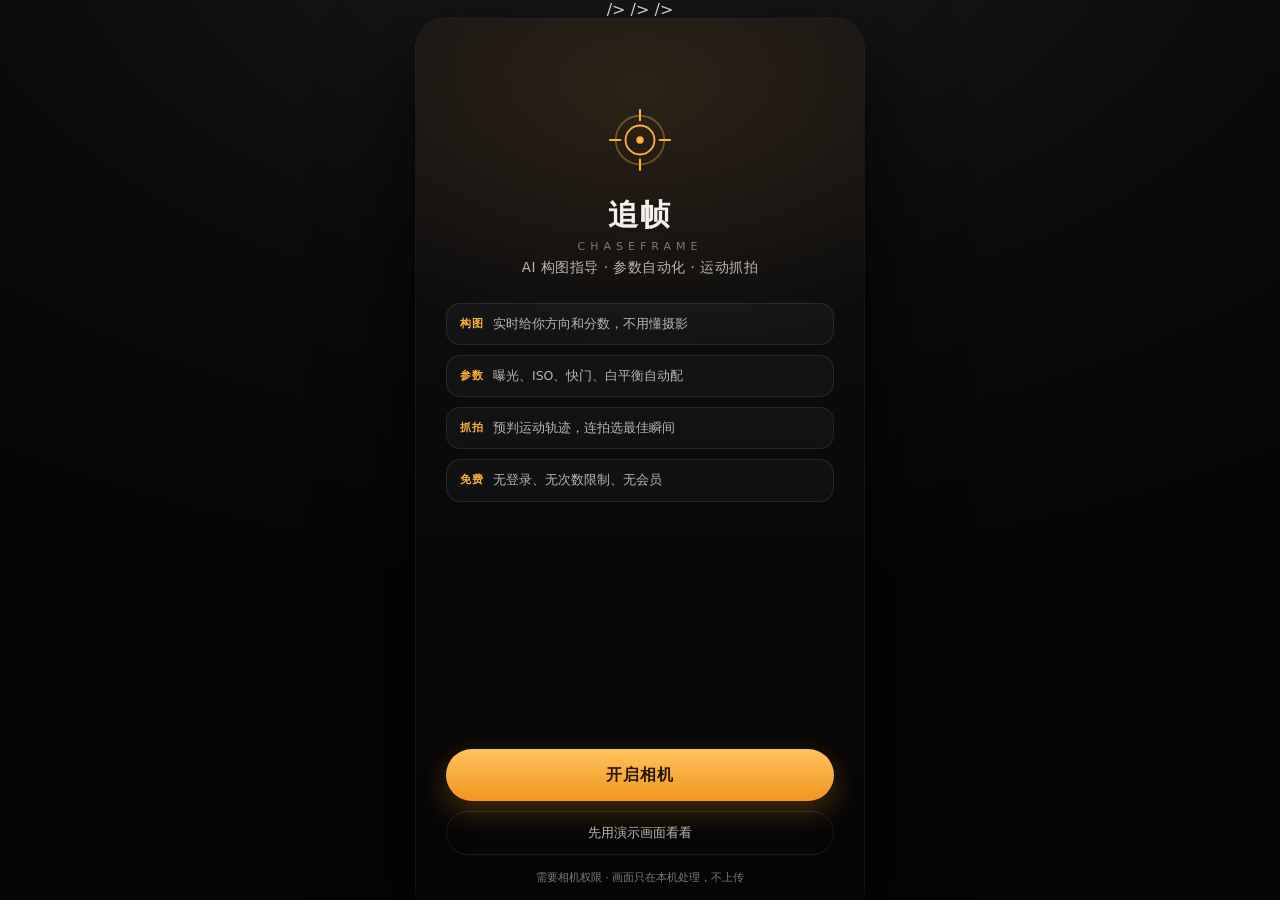
==== harmony/entry/src/main/resources/rawfile/www/index.html @ 5aaab8a9 "追帧 ChaseFrame v1.2.1：AI 构图 + 737 组滤镜 + 15 种构图 + 视频模式" ====
<!DOCTYPE html>
<html lang="zh-CN">
<head>
<meta charset="utf-8" />
<meta name="viewport" content="width=device-width, initial-scale=1, maximum-scale=1, user-scalable=no, viewport-fit=cover" />
<meta name="theme-color" content="#0a0a0c" />
<meta name="app-version" content="1.2.1" /> /> /> />
<meta name="apple-mobile-web-app-capable" content="yes" />
<meta name="apple-mobile-web-app-status-bar-style" content="black-translucent" />
<meta name="mobile-web-app-capable" content="yes" />
<meta name="format-detection" content="telephone=no" />
<link rel="apple-touch-icon" href="./icons/apple-touch-icon.png" />
<meta name="description" content="追帧 ChaseFrame — 免费 AI 构图相机，实时指导构图、自动设置参数、预测运动轨迹抓拍最佳瞬间。" />
<title>追帧 · AI 构图相机</title>
<link rel="manifest" href="./manifest.webmanifest" />
<link rel="stylesheet" href="./css/app.css" />
</head>
<body>

<div id="stage">

  <!-- ============ 启动 / 权限 ============ -->
  <section id="gate" class="gate">
    <div class="gate-mark">
      <svg viewBox="0 0 64 64" aria-hidden="true">
        <circle cx="32" cy="32" r="21" fill="none" stroke="currentColor" stroke-width="1.6" opacity=".35"/>
        <circle cx="32" cy="32" r="12.5" fill="none" stroke="currentColor" stroke-width="1.6"/>
        <path d="M32 6v9M32 49v9M6 32h9M49 32h9" stroke="currentColor" stroke-width="1.8" stroke-linecap="round"/>
        <circle cx="32" cy="32" r="3.2" fill="currentColor"/>
      </svg>
    </div>
    <h1>追帧<span>ChaseFrame</span></h1>
    <p class="gate-sub">AI 构图指导 · 参数自动化 · 运动抓拍</p>

    <div class="gate-points">
      <div><b>构图</b>实时给你方向和分数，不用懂摄影</div>
      <div><b>参数</b>曝光、ISO、快门、白平衡自动配</div>
      <div><b>抓拍</b>预判运动轨迹，连拍选最佳瞬间</div>
      <div><b>免费</b>无登录、无次数限制、无会员</div>
    </div>

    <button id="btnStart" class="btn-primary">开启相机</button>
    <button id="btnDemo" class="btn-ghost">先用演示画面看看</button>
    <p class="gate-fine" id="gateFine">需要相机权限 · 画面只在本机处理，不上传</p>
  </section>

  <!-- ============ 取景器 ============ -->
  <main id="viewfinder" class="viewfinder" hidden>
    <video id="video" playsinline muted autoplay></video>
    <div id="demoCanvasWrap" class="demo-canvas-wrap" hidden><canvas id="demoCanvas"></canvas></div>

    <!-- 构图网格 -->
    <div id="gridLayer" class="grid-layer">
      <div class="g g-thirds"><i></i><i></i><i></i><i></i></div>
      <div class="g g-golden"><i></i><i></i><i></i><i></i></div>
      <div class="g g-center"><i></i><i></i></div>
      <div class="g g-level"><span id="horizonLine"></span></div>
    </div>

    <!-- 分析叠加层 -->
    <canvas id="overlay" class="overlay"></canvas>

    <!-- 取景遮罩（画幅比例） -->
    <div id="cropMask" class="crop-mask"></div>

    <!-- 顶部 HUD -->
    <header class="hud-top">
      <button id="btnClose" class="chip chip-icon" title="返回">
        <svg viewBox="0 0 24 24"><path d="M15 5l-7 7 7 7" fill="none" stroke="currentColor" stroke-width="1.8" stroke-linecap="round" stroke-linejoin="round"/></svg>
      </button>
      <div class="exif-strip" id="exifStrip">
        <span class="exif-item" id="exifIso">ISO —</span>
        <span class="exif-item" id="exifShutter">1/—</span>
        <span class="exif-item" id="exifEv">EV 0.0</span>
        <span class="exif-item" id="exifWb">AWB</span>
        <span class="exif-badge" id="exifMode">自动</span>
      </div>
      <button id="btnMode" class="chip chip-text" title="切换简易/专业">简易</button>
      <button id="btnSettings" class="chip chip-icon" title="设置">
        <svg viewBox="0 0 24 24"><circle cx="12" cy="12" r="3.2" fill="none" stroke="currentColor" stroke-width="1.7"/><path d="M12 3.5v2.2M12 18.3v2.2M3.5 12h2.2M18.3 12h2.2M6 6l1.6 1.6M16.4 16.4L18 18M18 6l-1.6 1.6M7.6 16.4L6 18" stroke="currentColor" stroke-width="1.7" stroke-linecap="round"/></svg>
      </button>
    </header>

    <!-- 右侧工具条 -->
    <div class="rail">
      <button id="btnTorch" class="rail-btn" title="补光">
        <svg viewBox="0 0 24 24"><path d="M9 3h6l-1.2 6.2H16L9.6 21l.9-7.4H6.4L9 3z" fill="none" stroke="currentColor" stroke-width="1.6" stroke-linejoin="round"/></svg>
      </button>
      <button id="btnGrid" class="rail-btn is-on" title="网格">
        <svg viewBox="0 0 24 24"><path d="M9 4v16M15 4v16M4 9h16M4 15h16" fill="none" stroke="currentColor" stroke-width="1.5"/></svg>
      </button>
      <button id="btnRatio" class="rail-btn rail-text" title="画幅">4:3</button>
      <button id="btnFlip" class="rail-btn" title="切换镜头">
        <svg viewBox="0 0 24 24"><path d="M4 9a8 8 0 0113.4-3.4L20 8M20 15A8 8 0 016.6 18.4L4 16" fill="none" stroke="currentColor" stroke-width="1.7" stroke-linecap="round"/><path d="M20 4v4h-4M4 20v-4h4" fill="none" stroke="currentColor" stroke-width="1.7" stroke-linecap="round" stroke-linejoin="round"/></svg>
      </button>
      <button id="btnExposure" class="rail-btn rail-text" title="曝光补偿">+0.0</button>
    </div>

    <!-- 变焦 -->
    <div class="zoom-bar" id="zoomBar">
      <button class="z" data-z="1">1×</button>
      <button class="z" data-z="2">2×</button>
      <button class="z" data-z="3">3×</button>
    </div>

    <div id="bigHint" class="big-hint">
      <span class="bh-arrow" id="bhArrow">↑</span>
      <span class="bh-text" id="bhText">对准想拍的东西</span>
    </div>

    <!-- 底部控制 -->
    <footer class="hud-bottom">
      <div class="score-row">
        <div class="score-ring" id="scoreRing">
          <svg viewBox="0 0 44 44"><circle cx="22" cy="22" r="18.5" class="ring-bg"/><circle cx="22" cy="22" r="18.5" class="ring-fg" id="ringFg"/></svg>
          <span id="scoreNum">--</span>
        </div>
        <div class="score-meta">
          <div class="score-title" id="scoreTitle">等待主体</div>
          <div class="score-detail" id="scoreDetail">把想拍的东西放进画面</div>
        </div>
        <button id="btnAI" class="ai-pill" title="AI 构图（静态图片分析）">
          <svg viewBox="0 0 24 24"><path d="M12 3.5l1.7 4.6 4.6 1.7-4.6 1.7L12 16.1l-1.7-4.6L5.7 9.8l4.6-1.7L12 3.5z" fill="none" stroke="currentColor" stroke-width="1.6" stroke-linejoin="round"/></svg>
          AI 构图
        </button>
      </div>

      <div class="cap-seg" id="capSeg">
        <button data-cap="photo" class="is-active">照片</button>
        <button data-cap="video">视频</button>
      </div>

      <div class="mode-scroll" id="modeScroll">
        <button class="mode is-active" data-mode="smart">智能</button>
        <button class="mode" data-mode="sport">运动</button>
        <button class="mode" data-mode="portrait">人像</button>
        <button class="mode" data-mode="landscape">风景</button>
        <button class="mode" data-mode="night">夜景</button>
        <button class="mode" data-mode="macro">微距</button>
        <button class="mode" data-mode="food">食物</button>
      </div>

      <div class="filter-strip" id="filterStrip"></div>

      <div class="shutter-row">
        <button id="btnGallery" class="thumb" title="相册">
          <img id="thumbImg" alt="" hidden />
          <span id="thumbEmpty">相册</span>
        </button>
        <button id="btnShutter" class="shutter" title="拍摄">
          <span class="shutter-core"></span>
          <svg class="shutter-progress" viewBox="0 0 100 100"><circle cx="50" cy="50" r="46" id="burstRing"/></svg>
        </button>
        <button id="btnFilter" class="thumb thumb-filter" title="风格 / 滤镜 / 构图">
          <span id="filterName">创作</span>
        </button>
      </div>
    </footer>

    <div id="recBadge" class="rec-badge" hidden><i></i><span id="recTime">00:00</span></div>

    <!-- 连拍选优面板 -->
    <div id="burstSheet" class="burst-sheet" hidden>
      <div class="burst-head">
        <b>最佳瞬间</b><span id="burstInfo">已连拍 0 张</span>
        <button id="btnBurstClose" class="mini-btn">收起</button>
      </div>
      <div class="burst-strip" id="burstStrip"></div>
      <div class="burst-actions">
        <button id="btnBurstSave" class="btn-primary sm">保存这张</button>
        <button id="btnBurstAll" class="btn-ghost sm">全部保存</button>
      </div>
    </div>
  </main>


  <!-- ============ 创作面板：风格 / 滤镜 / 构图 ============ -->
  <section id="createSheet" class="sheet create-sheet" hidden>
    <div class="sheet-bar"></div>
    <div class="sheet-head">
      <b>创作</b>
      <span class="sheet-sub" id="createSub">选一个风格，参数和构图一起配好</span>
      <button id="btnCreateClose" class="mini-btn">完成</button>
    </div>
    <div class="tabs" id="createTabs">
      <button class="tab is-active" data-tab="style">风格</button>
      <button class="tab" data-tab="filter">滤镜</button>
      <button class="tab" data-tab="comp">构图</button>
    </div>
    <div class="sheet-body create-body">
      <div class="tab-pane" id="paneStyle">
        <div class="style-grid" id="styleGrid"></div>
      </div>
      <div class="tab-pane" id="paneFilter" hidden>
        <div class="filter-top">
          <input id="filterSearch" class="search" placeholder="搜索：portra / 黑白 / 夜景 / 电影" />
          <span class="fcount" id="filterCount"></span>
        </div>
        <div class="chips" id="filterGroups"></div>
        <div class="filter-grid" id="filterGrid"></div>
        <button id="filterMore" class="more-btn" hidden>加载更多</button>
      </div>
      <div class="tab-pane" id="paneComp" hidden>
        <div class="comp-list" id="compList"></div>
        <p class="fine">选中的构图会画在取景框上；选「智能」则由算法每次自动判断。</p>
      </div>
    </div>
  </section>


  <!-- ============ AI 构图：静态图片分析 ============ -->
  <section id="aiSheet" class="sheet ai-sheet" hidden>
    <div class="sheet-bar"></div>
    <div class="sheet-head">
      <b>AI 构图</b>
      <span class="sheet-sub" id="aiSub">静态图片 · 不追踪、不实时</span>
      <button id="btnAIPick" class="mini-btn">选图</button>
      <button id="btnAIClose" class="mini-btn">关闭</button>
    </div>
    <div class="sheet-body ai-body">
      <div class="ai-state" id="aiState"><i></i><span id="aiStateText">等待分析</span></div>

      <div class="ai-preview">
        <canvas id="aiCanvas"></canvas>
        <div class="ai-tag" id="aiTag">—</div>
      </div>

      <div class="ai-chips" id="aiChips"></div>
      <ul class="ai-issues" id="aiIssues"></ul>

      <div class="ai-dirs" id="aiDirs">
        <button class="dir d-up" data-dir="up"><b>↑</b><span>上移</span></button>
        <button class="dir d-left" data-dir="left"><b>←</b><span>左移</span></button>
        <button class="dir d-right" data-dir="right"><b>→</b><span>右移</span></button>
        <button class="dir d-down" data-dir="down"><b>↓</b><span>下移</span></button>
        <div class="dir-center" id="aiDirCenter">判断中</div>
      </div>
      <p class="ai-move" id="aiMove">—</p>

      <div class="ai-row">
        <span class="ai-label">重新构图</span>
        <div class="seg" id="aiZoomSeg">
          <button data-z="loose" class="is-active">松</button>
          <button data-z="mid">中</button>
          <button data-z="tight">紧</button>
        </div>
        <span class="ai-hint" id="aiAdvice"></span>
      </div>
      <div class="ai-cards" id="aiCards"></div>
    </div>
    <div class="ai-foot">
      <button id="btnAIUse" class="btn-primary sm">按建议出片</button>
      <button id="btnAIRe" class="btn-ghost sm">重新分析</button>
    </div>
    <input type="file" id="aiFile" accept="image/*" hidden />
  </section>

  <!-- ============ 设置抽屉 ============ -->
  <section id="panel" class="sheet" hidden>
    <div class="sheet-bar"></div>
    <div class="sheet-head"><b>拍摄设置</b><button id="btnPanelClose" class="mini-btn">完成</button></div>
    <div class="sheet-body">
      <div class="group">
        <div class="group-title">构图辅助</div>
        <label class="row"><span>构图建议</span><input type="checkbox" id="optGuide" checked /><i class="sw"></i></label>
        <label class="row"><span>网格线</span>
          <select id="optGrid"><option value="thirds">三分法</option><option value="golden">黄金分割</option><option value="center">中心十字</option><option value="none">关闭</option></select>
        </label>
        <label class="row"><span>水平仪</span><input type="checkbox" id="optLevel" checked /><i class="sw"></i></label>
        <label class="row"><span>主体锁定框</span><input type="checkbox" id="optSubject" checked /><i class="sw"></i></label>
        <label class="row"><span>运动轨迹预测</span><input type="checkbox" id="optTrack" checked /><i class="sw"></i></label>
      </div>

      <div class="group">
        <div class="group-title">自动参数</div>
        <label class="row"><span>自动曝光</span><input type="checkbox" id="optAe" checked /><i class="sw"></i></label>
        <label class="row"><span>自动白平衡</span><input type="checkbox" id="optAwb" checked /><i class="sw"></i></label>
        <label class="row"><span>运动优先快门</span><input type="checkbox" id="optFast" checked /><i class="sw"></i></label>
        <label class="row"><span>硬件参数直写</span><input type="checkbox" id="optHw" checked /><i class="sw"></i></label>
        <label class="row"><span>构图到位自动抓拍</span><input type="checkbox" id="optAuto" /><i class="sw"></i></label>
        <div class="row col">
          <span>曝光补偿 <b id="evVal">+0.0</b></span>
          <input type="range" id="optEv" min="-2" max="2" step="0.1" value="0" />
        </div>
      </div>

      <div class="group">
        <div class="group-title">出片</div>
        <label class="row"><span>画幅比例</span>
          <select id="optRatio"><option value="4:3">4:3</option><option value="16:9">16:9</option><option value="1:1">1:1</option><option value="9:16">9:16</option></select>
        </label>
        <label class="row"><span>参数水印</span><input type="checkbox" id="optWatermark" /><i class="sw"></i></label>
        <label class="row"><span>保存后震动反馈</span><input type="checkbox" id="optHaptic" checked /><i class="sw"></i></label>
      </div>

      <div class="group">
        <div class="group-title">设备能力</div>
        <div class="caps" id="capsList">检测中…</div>
        <div class="row"><span>版本</span><b id="verText" style="color:var(--muted);font-weight:500">—</b></div>
      </div>

      <p class="fine">画面全程在本机运算，不上传任何照片。构图与参数建议由本地算法给出，不依赖网络。</p>
    </div>
  </section>

  <!-- ============ 相册 ============ -->
  <section id="gallery" class="gallery" hidden>
    <div class="gallery-head">
      <b>本机相册</b>
      <span id="galleryCount">0 张</span>
      <button id="btnGalleryClose" class="mini-btn">关闭</button>
    </div>
    <div class="gallery-grid" id="galleryGrid"></div>
    <div class="gallery-foot" id="galleryFoot">长按照片可保存到手机相册</div>
  </section>

  <!-- ============ 大图查看 ============ -->
  <section id="viewer" class="viewer" hidden>
    <img id="viewerImg" alt="照片" />
    <video id="viewerVid" playsinline controls hidden></video>
    <div class="viewer-bar">
      <button id="btnViewerClose" class="mini-btn">返回</button>
      <span id="viewerMeta"></span>
      <button id="btnViewerSave" class="mini-btn accent">保存</button>
    </div>
  </section>

  <section id="onboard" class="onboard" hidden>
    <div class="ob-card">
      <div class="ob-step">1</div>
      <h2>对准想拍的东西</h2>
      <p>白圈会套在主体上，方框是它该去的位置。</p>
      <div class="ob-step">2</div>
      <h2>跟着箭头移手机</h2>
      <p>把白圈挪进方框里就行，不用懂构图。</p>
      <div class="ob-step">3</div>
      <h2>变绿就按快门</h2>
      <p>框变绿 = 构图到位，直接拍。</p>
      <button id="btnObOk" class="btn-primary">开始用</button>
      <button id="btnObPro" class="btn-ghost">我是老手，打开专业模式</button>
    </div>
  </section>

  <div id="toast" class="toast"></div>
  <div id="flashFx" class="flash-fx"></div>
</div>

<script type="module" src="./js/app.js"></script>
</body>
</html>
---- harmony/entry/src/main/resources/rawfile/www/css/app.css ----
:root {
  --bg: #08080a;
  --ink: #f3f1ec;
  --ink-2: #b9b6ae;
  --muted: #7c7a75;
  --line: rgba(255, 255, 255, 0.09);
  --panel: rgba(20, 20, 23, 0.9);
  --accent: #ffb03a;
  --accent-soft: rgba(255, 176, 58, 0.16);
  --ok: #58d68d;
  --warn: #ff6b6b;
  --radius: 20px;
  --stage-w: 448px;
  --stage-h: 920px;
}

* { box-sizing: border-box; -webkit-tap-highlight-color: transparent; }
*::-webkit-scrollbar { width: 0; height: 0; }
html { scrollbar-width: none; }

html, body {
  margin: 0; height: 100%;
  background:
    radial-gradient(1200px 700px at 50% -10%, #1b1a1d 0%, #0b0b0d 55%, #050506 100%);
  color: var(--ink);
  font-family: -apple-system, BlinkMacSystemFont, "SF Pro SC", "PingFang SC", "HarmonyOS Sans SC", "Noto Sans SC", "Microsoft YaHei", system-ui, sans-serif;
  overflow: hidden;
  -webkit-font-smoothing: antialiased;
  overscroll-behavior: none;
}

body { display: grid; place-items: center; }

#stage {
  position: relative;
  width: min(100vw, var(--stage-w));
  height: min(100vh, var(--stage-h));
  height: min(100dvh, var(--stage-h));
  overflow: hidden;
  background: #000;
  box-shadow: 0 30px 90px rgba(0, 0, 0, 0.8);
}

@media (min-width: 560px) and (min-height: 700px) {
  #stage { border-radius: 30px; box-shadow: 0 30px 90px rgba(0, 0, 0, 0.8), 0 0 0 1px rgba(255, 255, 255, 0.1); }
}

button { font: inherit; color: inherit; background: none; border: 0; cursor: pointer; }
[hidden] { display: none !important; }

/* ================= 启动页 ================= */
.gate {
  position: absolute; inset: 0; z-index: 30;
  display: flex; flex-direction: column; align-items: center;
  padding: max(48px, env(safe-area-inset-top)) 30px max(32px, env(safe-area-inset-bottom));
  text-align: center;
  overflow-y: auto;
  scrollbar-width: none;
  background:
    radial-gradient(700px 420px at 50% 8%, rgba(255, 176, 58, 0.12), transparent 62%),
    linear-gradient(180deg, #101012 0%, #08080a 60%, #050506 100%);
  animation: fadeIn .5s ease both;
}
.gate-mark { width: 74px; height: 74px; color: var(--accent); margin-top: 4vh; }
.gate-mark svg { width: 100%; height: 100%; }
.gate h1 {
  margin: 18px 0 6px; font-size: 30px; font-weight: 650; letter-spacing: 2px;
}
.gate h1 span {
  display: block; margin-top: 4px; font-size: 11px; letter-spacing: 5px;
  color: var(--muted); font-weight: 400; text-transform: uppercase;
}
.gate-sub { margin: 0 0 26px; color: var(--ink-2); font-size: 13.5px; letter-spacing: .5px; }
.gate-points {
  width: 100%; display: grid; gap: 10px; margin-bottom: auto;
  text-align: left;
}
.gate-points > div {
  position: relative; padding: 11px 14px 11px 46px;
  background: rgba(255, 255, 255, 0.035);
  border: 1px solid var(--line); border-radius: 14px;
  font-size: 12.5px; color: var(--ink-2); line-height: 1.45;
}
.gate-points b {
  position: absolute; left: 13px; top: 50%; transform: translateY(-50%);
  font-size: 11px; font-weight: 600; color: var(--accent); letter-spacing: 1px;
}
.btn-primary {
  width: 100%; height: 52px; border-radius: 26px; margin-top: 16px;
  background: linear-gradient(180deg, #ffc25c, #f0971f);
  color: #241300; font-size: 15.5px; font-weight: 650; letter-spacing: 1px;
  box-shadow: 0 10px 30px rgba(240, 151, 31, 0.28);
  transition: transform .16s ease, box-shadow .16s ease;
}
.btn-primary:active { transform: scale(.975); box-shadow: 0 4px 14px rgba(240, 151, 31, 0.22); }
.btn-primary.sm { width: auto; height: 38px; padding: 0 20px; font-size: 13px; border-radius: 19px; margin: 0; }
.btn-ghost {
  width: 100%; height: 44px; margin-top: 10px; border-radius: 22px;
  border: 1px solid var(--line); color: var(--ink-2); font-size: 13px;
}
.gate-fine { margin: 14px 0 0; font-size: 11px; color: var(--muted); line-height: 1.6; }

/* ================= 取景器 ================= */
.viewfinder {
  position: absolute; inset: 0; overflow: hidden; background: #000;
  animation: fadeIn .35s ease both;
}
#video { position: absolute; inset: 0; width: 100%; height: 100%; object-fit: cover; background: #000; }
#video.mirror { transform: scaleX(-1); }
.demo-canvas-wrap { position: absolute; inset: 0; }
.demo-canvas-wrap canvas { width: 100%; height: 100%; object-fit: cover; display: block; }

.overlay { position: absolute; inset: 0; width: 100%; height: 100%; pointer-events: none; }

/* ---------- 网格 ---------- */
.grid-layer { position: absolute; inset: 0; pointer-events: none; }
.grid-layer .g { position: absolute; inset: 0; opacity: 0; transition: opacity .25s ease; }
.grid-layer .g-thirds i, .grid-layer .g-golden i, .grid-layer .g-center i {
  position: absolute; background: rgba(255, 255, 255, 0.2);
  box-shadow: 0 0 3px rgba(0, 0, 0, 0.5);
}
.g-thirds i:nth-child(1) { left: 33.333%; top: 0; bottom: 0; width: 1px; }
.g-thirds i:nth-child(2) { left: 66.666%; top: 0; bottom: 0; width: 1px; }
.g-thirds i:nth-child(3) { top: 33.333%; left: 0; right: 0; height: 1px; }
.g-thirds i:nth-child(4) { top: 66.666%; left: 0; right: 0; height: 1px; }
.g-golden i:nth-child(1) { left: 38.2%; top: 0; bottom: 0; width: 1px; }
.g-golden i:nth-child(2) { left: 61.8%; top: 0; bottom: 0; width: 1px; }
.g-golden i:nth-child(3) { top: 38.2%; left: 0; right: 0; height: 1px; }
.g-golden i:nth-child(4) { top: 61.8%; left: 0; right: 0; height: 1px; }
.g-center i:nth-child(1) { left: 50%; top: 30%; bottom: 30%; width: 1px; }
.g-center i:nth-child(2) { top: 50%; left: 30%; right: 30%; height: 1px; }

.grid-layer[data-mode="thirds"] .g-thirds { opacity: 1; }
.grid-layer[data-mode="golden"] .g-golden { opacity: 1; }
.grid-layer[data-mode="center"] .g-center { opacity: 1; }

.g-level { opacity: 1 !important; }
#horizonLine {
  position: absolute; left: 0; right: 0; top: 50%; height: 1px;
  background: linear-gradient(90deg, transparent, rgba(88, 214, 141, 0.75), transparent);
  transform-origin: 50% 50%; transition: transform .08s linear; opacity: 0;
}
#horizonLine.show { opacity: 1; }
#horizonLine.warn { background: linear-gradient(90deg, transparent, rgba(255, 107, 107, 0.8), transparent); }

/* ---------- 画幅遮罩 ---------- */
.crop-mask {
  position: absolute; left: 50%; top: 50%; transform: translate(-50%, -50%);
  pointer-events: none; transition: all .22s cubic-bezier(.3, .9, .3, 1);
  box-shadow: 0 0 0 100vmax rgba(0, 0, 0, 0.42);
  border: 1px solid rgba(255, 255, 255, 0.14);
  border-radius: 2px;
}

/* ---------- 顶部 HUD ---------- */
.hud-top {
  position: absolute; top: 0; left: 0; right: 0; z-index: 8;
  display: flex; align-items: center; gap: 8px;
  padding: max(10px, env(safe-area-inset-top)) 12px 10px;
  background: linear-gradient(180deg, rgba(0, 0, 0, 0.55), transparent);
}
.chip {
  height: 30px; min-width: 30px; border-radius: 15px;
  background: rgba(18, 18, 20, 0.55); backdrop-filter: blur(14px);
  border: 1px solid rgba(255, 255, 255, 0.09);
  display: inline-flex; align-items: center; justify-content: center;
  transition: background .2s;
}
.chip:active { background: rgba(255, 255, 255, 0.16); }
.chip-icon { width: 32px; padding: 0; }
.chip-icon svg { width: 19px; height: 19px; }

.exif-strip {
  flex: 1; display: flex; align-items: center; gap: 5px; overflow: hidden;
  height: 30px; padding: 0 10px; border-radius: 15px;
  background: rgba(18, 18, 20, 0.5); backdrop-filter: blur(14px);
  border: 1px solid rgba(255, 255, 255, 0.07);
  font-variant-numeric: tabular-nums; font-size: 10.5px; color: #d9d6cf;
  letter-spacing: .3px; white-space: nowrap;
}
.exif-item { opacity: .9; }
.exif-item + .exif-item::before { content: "·"; margin-right: 5px; opacity: .35; }
.exif-badge {
  margin-left: auto; font-size: 9.5px; padding: 2px 7px; border-radius: 9px;
  background: var(--accent-soft); color: var(--accent); border: 1px solid rgba(255, 176, 58, .25);
}
.exif-badge.hw { background: rgba(88, 214, 141, .13); color: var(--ok); border-color: rgba(88, 214, 141, .28); }

/* ---------- 右侧工具条 ---------- */
.rail {
  position: absolute; right: 10px; top: 88px; z-index: 7;
  display: flex; flex-direction: column; gap: 9px; align-items: center;
}
.rail-btn {
  width: 38px; height: 38px; border-radius: 13px;
  background: rgba(18, 18, 20, 0.52); backdrop-filter: blur(14px);
  border: 1px solid rgba(255, 255, 255, 0.08);
  display: grid; place-items: center; color: #e6e3dc;
  transition: background .2s, color .2s, border-color .2s;
}
.rail-btn svg { width: 19px; height: 19px; }
.rail-btn.rail-text { font-size: 11px; font-weight: 600; letter-spacing: .2px; }
.rail-btn.is-on { background: rgba(255, 176, 58, 0.16); color: var(--accent); border-color: rgba(255, 176, 58, 0.34); }
.rail-btn:disabled { opacity: .35; }

/* ---------- 变焦 ---------- */
.zoom-bar {
  position: absolute; left: 50%; transform: translateX(-50%); bottom: 236px; z-index: 7;
  display: flex; gap: 6px; padding: 4px; border-radius: 16px;
  background: rgba(16, 16, 18, 0.5); backdrop-filter: blur(14px);
  border: 1px solid rgba(255, 255, 255, 0.07);
  transition: opacity .35s ease;
}
.zoom-bar .z {
  width: 38px; height: 26px; border-radius: 12px; font-size: 11px; color: #cfccc5;
  font-variant-numeric: tabular-nums;
}
.zoom-bar .z.is-active { background: rgba(255, 255, 255, 0.92); color: #101012; font-weight: 650; }
.zoom-bar .z:disabled { opacity: .3; }

/* ---------- 底部 ---------- */
.hud-bottom {
  position: absolute; left: 0; right: 0; bottom: 0; z-index: 8;
  padding: 12px 16px calc(14px + env(safe-area-inset-bottom));
  background: linear-gradient(0deg, rgba(0, 0, 0, 0.82) 12%, rgba(0, 0, 0, 0.36) 62%, transparent);
}
.score-row { display: flex; align-items: center; gap: 10px; margin-bottom: 10px; }
.score-ring { position: relative; width: 40px; height: 40px; flex: none; }
.score-ring svg { width: 100%; height: 100%; transform: rotate(-90deg); }
.ring-bg { fill: none; stroke: rgba(255, 255, 255, 0.12); stroke-width: 3; }
.ring-fg {
  fill: none; stroke: var(--accent); stroke-width: 3; stroke-linecap: round;
  stroke-dasharray: 116; stroke-dashoffset: 116;
  transition: stroke-dashoffset .35s ease, stroke .3s ease;
}
.score-ring span {
  position: absolute; inset: 0; display: grid; place-items: center;
  font-size: 12px; font-weight: 650; font-variant-numeric: tabular-nums;
}
.score-meta { flex: 1; min-width: 0; }
.score-title { font-size: 12.5px; font-weight: 600; letter-spacing: .3px; }
.score-detail {
  font-size: 11px; color: var(--muted); margin-top: 2px;
  white-space: nowrap; overflow: hidden; text-overflow: ellipsis;
  transition: color .2s;
}
.score-detail.good { color: var(--ok); }
.score-detail.bad { color: #ff8a8a; }
.auto-toggle {
  flex: none; height: 28px; padding: 0 11px; border-radius: 14px;
  border: 1px solid rgba(255, 255, 255, 0.12);
  font-size: 10.5px; color: var(--muted);
  display: inline-flex; align-items: center; gap: 5px;
}
.auto-toggle .auto-dot { width: 6px; height: 6px; border-radius: 50%; background: currentColor; }
.auto-toggle.is-on { color: var(--accent); border-color: rgba(255, 176, 58, .4); background: var(--accent-soft); }

.mode-scroll {
  display: flex; gap: 4px; overflow-x: auto; padding-bottom: 8px;
  scrollbar-width: none; -ms-overflow-style: none;
}
.mode-scroll::-webkit-scrollbar { display: none; }
.mode {
  flex: none; height: 28px; padding: 0 13px; border-radius: 14px;
  font-size: 11.5px; color: #9c9a94; letter-spacing: .6px;
  border: 1px solid transparent; transition: all .2s;
}
.mode.is-active { color: #12100c; background: #f2eee6; font-weight: 650; }
.mode:active { transform: scale(.96); }

.shutter-row { display: flex; align-items: center; justify-content: space-between; padding: 2px 4px 0; }
.thumb {
  width: 50px; height: 50px; border-radius: 15px;
  border: 1px solid rgba(255, 255, 255, 0.16);
  background: rgba(255, 255, 255, 0.06);
  display: grid; place-items: center; overflow: hidden;
  font-size: 10px; color: var(--muted); letter-spacing: .3px;
}
.thumb img { width: 100%; height: 100%; object-fit: cover; }
.thumb-filter { font-size: 10.5px; color: #d9d6cf; }
.thumb-filter span { padding: 0 4px; text-align: center; line-height: 1.2; }

.shutter {
  position: relative; width: 68px; height: 68px; border-radius: 50%;
  display: grid; place-items: center;
}
.shutter-core {
  width: 58px; height: 58px; border-radius: 50%;
  background: #f7f4ee; border: 3px solid rgba(0, 0, 0, 0.18);
  box-shadow: 0 0 0 2px rgba(255, 255, 255, 0.9), 0 6px 18px rgba(0, 0, 0, 0.45);
  transition: transform .1s ease, background .15s ease;
}
.shutter:active .shutter-core { transform: scale(.92); background: #ded9cf; }
.shutter.armed .shutter-core { box-shadow: 0 0 0 2px var(--ok), 0 0 22px rgba(88, 214, 141, .6); }
.shutter-progress {
  position: absolute; inset: -6px; width: calc(100% + 12px); height: calc(100% + 12px);
  transform: rotate(-90deg); opacity: 0; transition: opacity .2s;
}
.shutter.bursting .shutter-progress { opacity: 1; }
.shutter-progress circle {
  fill: none; stroke: var(--accent); stroke-width: 3; stroke-linecap: round;
  stroke-dasharray: 289; stroke-dashoffset: 289;
}

/* ---------- 连拍选优 ---------- */
.burst-sheet {
  position: absolute; left: 0; right: 0; bottom: 0; z-index: 12;
  padding: 12px 14px calc(16px + env(safe-area-inset-bottom));
  background: rgba(12, 12, 14, 0.94); backdrop-filter: blur(22px);
  border-top: 1px solid rgba(255, 255, 255, 0.1);
  border-radius: 22px 22px 0 0;
  animation: slideUp .28s cubic-bezier(.2, .9, .3, 1) both;
}
.burst-head { display: flex; align-items: center; gap: 8px; margin-bottom: 10px; font-size: 13px; }
.burst-head span { font-size: 10.5px; color: var(--muted); margin-right: auto; }
.mini-btn {
  height: 26px; padding: 0 12px; border-radius: 13px; font-size: 11px;
  border: 1px solid rgba(255, 255, 255, 0.14); color: var(--ink-2);
}
.mini-btn.accent { color: var(--accent); border-color: rgba(255, 176, 58, .4); background: var(--accent-soft); }
.burst-strip { display: flex; gap: 7px; overflow-x: auto; padding-bottom: 10px; scrollbar-width: none; }
.burst-strip::-webkit-scrollbar { display: none; }
.burst-item {
  position: relative; flex: none; width: 64px; height: 84px; border-radius: 10px;
  overflow: hidden; border: 1px solid rgba(255, 255, 255, 0.14); background: #111;
}
.burst-item img { width: 100%; height: 100%; object-fit: cover; }
.burst-item.is-best { border-color: var(--accent); box-shadow: 0 0 0 1px var(--accent); }
.burst-item .bq {
  position: absolute; left: 4px; bottom: 4px; font-size: 9px; padding: 1px 4px;
  border-radius: 5px; background: rgba(0, 0, 0, 0.65); font-variant-numeric: tabular-nums;
}
.burst-item .bbest {
  position: absolute; right: 4px; top: 4px; font-size: 8px; padding: 1px 4px;
  border-radius: 4px; background: var(--accent); color: #241300; font-weight: 700;
}
.burst-actions { display: flex; gap: 8px; justify-content: flex-end; }

/* ---------- 设置抽屉 ---------- */
.sheet {
  position: absolute; left: 0; right: 0; bottom: 0; z-index: 20;
  max-height: 84%; display: flex; flex-direction: column;
  background: rgba(16, 16, 18, 0.97); backdrop-filter: blur(26px);
  border-top: 1px solid rgba(255, 255, 255, 0.1);
  border-radius: 24px 24px 0 0;
  animation: slideUp .3s cubic-bezier(.2, .9, .3, 1) both;
}
.sheet-bar { width: 36px; height: 4px; border-radius: 2px; background: rgba(255, 255, 255, 0.18); margin: 8px auto 0; }
.sheet-head {
  display: flex; align-items: center; justify-content: space-between;
  padding: 10px 18px 8px; font-size: 14px;
}
.sheet-body { overflow-y: auto; padding: 0 14px calc(22px + env(safe-area-inset-bottom)); }
.group { margin-bottom: 14px; background: rgba(255, 255, 255, 0.03); border: 1px solid var(--line); border-radius: 16px; overflow: hidden; }
.group-title {
  padding: 10px 14px 6px; font-size: 10px; color: var(--muted);
  letter-spacing: 1.4px; text-transform: uppercase;
}
.row {
  display: flex; align-items: center; justify-content: space-between; gap: 12px;
  padding: 11px 14px; font-size: 12.5px; border-top: 1px solid rgba(255, 255, 255, 0.05);
  color: #e4e1da;
}
.group-title + .row { border-top: 0; }
.row.col { flex-direction: column; align-items: stretch; gap: 8px; }
.row.col span { display: flex; justify-content: space-between; }
.row.col b { color: var(--accent); font-variant-numeric: tabular-nums; font-weight: 600; }
.row select {
  background: rgba(255, 255, 255, 0.07); color: #e4e1da; border: 1px solid transparent;
  border-radius: 9px; padding: 5px 8px; font-size: 11.5px; outline: none;
}
input[type="range"] {
  -webkit-appearance: none; appearance: none; width: 100%; height: 3px; border-radius: 2px;
  background: rgba(255, 255, 255, 0.16); outline: none;
}
input[type="range"]::-webkit-slider-thumb {
  -webkit-appearance: none; width: 18px; height: 18px; border-radius: 50%;
  background: #f2eee6; box-shadow: 0 2px 8px rgba(0, 0, 0, .5); cursor: pointer;
}
.row input[type="checkbox"] { display: none; }
.sw {
  position: relative; width: 38px; height: 22px; border-radius: 11px; flex: none;
  background: rgba(255, 255, 255, 0.14); transition: background .2s;
}
.sw::after {
  content: ""; position: absolute; left: 2px; top: 2px; width: 18px; height: 18px;
  border-radius: 50%; background: #efece5; transition: transform .22s cubic-bezier(.2,.9,.3,1);
}
input[type="checkbox"]:checked + .sw { background: var(--accent); }
input[type="checkbox"]:checked + .sw::after { transform: translateX(16px); }
.caps { padding: 4px 14px 12px; display: flex; flex-wrap: wrap; gap: 5px; }
.caps span {
  font-size: 9.5px; padding: 3px 7px; border-radius: 7px;
  background: rgba(255, 255, 255, 0.06); color: var(--ink-2);
}
.caps span.on { background: rgba(88, 214, 141, .14); color: var(--ok); }
.caps span.off { opacity: .45; }
.fine { font-size: 10.5px; color: var(--muted); line-height: 1.7; padding: 0 6px; }

/* ---------- 相册 ---------- */
.gallery {
  position: absolute; inset: 0; z-index: 24; background: #08080a;
  display: flex; flex-direction: column;
  animation: fadeIn .22s ease both;
}
.gallery-head {
  display: flex; align-items: center; gap: 10px;
  padding: max(14px, env(safe-area-inset-top)) 16px 12px; font-size: 14px;
}
.gallery-head span { font-size: 10.5px; color: var(--muted); margin-right: auto; }
.gallery-grid {
  flex: 1; overflow-y: auto; padding: 0 12px 20px;
  display: grid; grid-template-columns: repeat(3, 1fr); gap: 5px; align-content: start;
}
.gallery-grid .cell { position: relative; aspect-ratio: 3/4; border-radius: 8px; overflow: hidden; background: #131315; }
.gallery-grid .cell img { width: 100%; height: 100%; object-fit: cover; }
.gallery-grid .cell .tag {
  position: absolute; left: 4px; bottom: 4px; font-size: 8.5px; padding: 1px 4px;
  border-radius: 4px; background: rgba(0, 0, 0, .62); font-variant-numeric: tabular-nums;
}
.gallery-empty { grid-column: 1/-1; text-align: center; color: var(--muted); font-size: 12px; padding: 60px 0; }
.gallery-foot { padding: 10px 16px calc(14px + env(safe-area-inset-bottom)); font-size: 10px; color: var(--muted); text-align: center; }

/* ---------- 大图 ---------- */
.viewer { position: absolute; inset: 0; z-index: 26; background: #000; display: flex; flex-direction: column; }
.viewer img { flex: 1; min-height: 0; width: 100%; object-fit: contain; }
.viewer-bar {
  position: absolute; left: 0; right: 0; bottom: 0;
  display: flex; align-items: center; gap: 10px;
  padding: 12px 16px calc(16px + env(safe-area-inset-bottom));
  background: linear-gradient(0deg, rgba(0, 0, 0, .8), transparent);
  font-size: 10.5px; color: var(--ink-2);
}
.viewer-bar span { flex: 1; }

/* ---------- 通用动效 ---------- */
.toast {
  position: absolute; left: 50%; top: 54px; transform: translate(-50%, -10px);
  z-index: 40; padding: 9px 18px; border-radius: 18px;
  background: rgba(24, 24, 27, 0.95); border: 1px solid rgba(255, 255, 255, 0.1);
  font-size: 12px; color: #f2efe8; opacity: 0; pointer-events: none;
  transition: opacity .22s, transform .22s; max-width: 80%; text-align: center;
}
.toast.show { opacity: 1; transform: translate(-50%, 0); }

.flash-fx { position: absolute; inset: 0; z-index: 15; background: #fff; opacity: 0; pointer-events: none; }
.flash-fx.fire { animation: flash .32s ease-out; }

@keyframes flash { 0% { opacity: .82; } 100% { opacity: 0; } }
@keyframes pulse { 0%, 100% { opacity: .35; transform: scale(.8); } 50% { opacity: 1; transform: scale(1.15); } }
@keyframes slideUp { from { transform: translateY(24px); opacity: 0; } to { transform: none; opacity: 1; } }
@keyframes fadeIn { from { opacity: 0; } to { opacity: 1; } }

@media (max-height: 700px) {
  .zoom-bar { bottom: 222px; }
  .shutter { width: 62px; height: 62px; }
  .shutter-core { width: 52px; height: 52px; }
}

@media (prefers-reduced-motion: reduce) {
  * { animation-duration: .01ms !important; transition-duration: .01ms !important; }
}

/* ================= 创作面板：风格 / 滤镜 / 构图 ================= */
.create-sheet { max-height: 88%; }
.sheet-sub {
  flex: 1; margin-left: 10px; font-size: 10.5px; color: var(--muted);
  white-space: nowrap; overflow: hidden; text-overflow: ellipsis;
}
.tabs {
  display: flex; gap: 4px; margin: 2px 16px 8px; padding: 3px;
  background: rgba(255, 255, 255, 0.06); border-radius: 12px;
}
.tab {
  flex: 1; height: 30px; border-radius: 9px; font-size: 12px;
  color: var(--muted); transition: all .2s;
}
.tab.is-active { background: rgba(255, 255, 255, 0.92); color: #12100c; font-weight: 650; }
.create-body { padding-top: 2px; }

/* 风格卡 */
.style-grid { display: grid; grid-template-columns: 1fr 1fr; gap: 8px; }
.style-card {
  position: relative; overflow: hidden; border-radius: 14px;
  border: 1px solid var(--line); background: rgba(255, 255, 255, 0.04);
  text-align: left; padding: 0;
}
.style-card .sw { width: 100%; height: 62px; position: relative; overflow: hidden; background: #16161a; }
.style-card .sw img { width: 100%; height: 100%; object-fit: cover; display: block; }
.style-card .sw i {
  position: absolute; inset: 0; pointer-events: none;
}
.style-card .meta { padding: 7px 9px 8px; }
.style-card .nm { font-size: 12px; font-weight: 600; color: #f1eee7; }
.style-card .tp {
  font-size: 9.5px; color: var(--muted); margin-top: 2px; line-height: 1.3;
  overflow: hidden; text-overflow: ellipsis; white-space: nowrap;
}
.style-card.is-active { border-color: rgba(255, 176, 58, .75); box-shadow: 0 0 0 1px rgba(255, 176, 58, .5); }
.style-card.is-active .nm { color: var(--accent); }

/* 滤镜分组 chips */
.chips { display: flex; gap: 6px; overflow-x: auto; padding: 0 2px 10px; scrollbar-width: none; }
.chips::-webkit-scrollbar { display: none; }
.chip-btn {
  flex: none; height: 26px; padding: 0 12px; border-radius: 13px; font-size: 11px;
  border: 1px solid rgba(255, 255, 255, 0.12); color: var(--ink-2);
}
.chip-btn.is-active { background: rgba(255, 176, 58, .16); color: var(--accent); border-color: rgba(255, 176, 58, .4); }

/* 滤镜网格 */
.filter-grid { display: grid; grid-template-columns: repeat(3, 1fr); gap: 7px; }
.filter-item { position: relative; border-radius: 10px; overflow: hidden; background: #131316; text-align: left; padding: 0; border: 1px solid transparent; }
.filter-item img { width: 100%; aspect-ratio: 3/4; object-fit: cover; display: block; }
.filter-item i { position: absolute; inset: 0 0 18px 0; pointer-events: none; }
.filter-item span {
  display: block; padding: 4px 6px 5px; font-size: 9.5px; color: #ddd9d1;
  background: rgba(0, 0, 0, .55); white-space: nowrap; overflow: hidden; text-overflow: ellipsis;
}
.filter-item.is-active { border-color: var(--accent); }
.filter-item.is-active span { color: var(--accent); font-weight: 600; }

/* 构图列表 */
.comp-list { display: flex; flex-direction: column; gap: 6px; }
.comp-item {
  display: flex; align-items: center; gap: 10px; padding: 8px 10px;
  border-radius: 12px; border: 1px solid var(--line); background: rgba(255, 255, 255, 0.03);
  text-align: left;
}
.comp-item svg { width: 42px; height: 42px; flex: none; border-radius: 8px; background: rgba(0, 0, 0, .35); }
.comp-item .ci { flex: 1; min-width: 0; }
.comp-item .cn { font-size: 12.5px; font-weight: 600; color: #efEBE3; }
.comp-item .cd { font-size: 10px; color: var(--muted); margin-top: 2px; line-height: 1.35; }
.comp-item.is-active { border-color: rgba(255, 176, 58, .6); background: rgba(255, 176, 58, .1); }
.comp-item.is-active .cn { color: var(--accent); }

/* 滤镜搜索与分页 */
.filter-top { display: flex; align-items: center; gap: 8px; padding: 2px 2px 8px; }
.search {
  flex: 1; height: 30px; border-radius: 10px; padding: 0 11px;
  background: rgba(255, 255, 255, 0.07); border: 1px solid rgba(255, 255, 255, 0.08);
  color: #eeeae2; font-size: 11.5px; outline: none;
}
.search::placeholder { color: #6f6d68; }
.fcount { font-size: 9.5px; color: var(--muted); white-space: nowrap; font-variant-numeric: tabular-nums; }
.more-btn {
  width: 100%; height: 34px; margin-top: 9px; border-radius: 11px;
  border: 1px solid var(--line); color: var(--ink-2); font-size: 11.5px;
}
.filter-item .fav {
  position: absolute; right: 3px; top: 2px; padding: 2px 4px;
  font-size: 11px; color: rgba(255, 255, 255, 0.55); line-height: 1;
  text-shadow: 0 1px 3px rgba(0, 0, 0, .8);
}
.filter-item .fav.on { color: var(--accent); }

/* ================= AI 构图 ================= */
.ai-sheet { max-height: 92%; }
.ai-body { padding-top: 4px; }
.ai-preview {
  position: relative; border-radius: 14px; overflow: hidden; background: #000;
  aspect-ratio: 3 / 4; max-height: 38vh;
}
.ai-preview canvas { width: 100%; height: 100%; object-fit: contain; display: block; }
.ai-tag {
  position: absolute; left: 8px; top: 8px; padding: 3px 8px; border-radius: 8px;
  font-size: 10px; background: rgba(0, 0, 0, .6); color: #f0ece4;
  border: 1px solid rgba(255, 255, 255, .12);
}
.ai-row { display: flex; align-items: center; gap: 8px; margin: 10px 0 8px; }
.ai-label { font-size: 10.5px; color: var(--muted); }
.seg { display: flex; gap: 3px; padding: 3px; border-radius: 10px; background: rgba(255, 255, 255, .07); }
.seg button { height: 24px; padding: 0 12px; border-radius: 7px; font-size: 11px; color: var(--muted); }
.seg button.is-active { background: rgba(255, 255, 255, .92); color: #12100c; font-weight: 650; }
.ai-hint { flex: 1; font-size: 10px; color: var(--muted); text-align: right; overflow: hidden; text-overflow: ellipsis; white-space: nowrap; }
.ai-cards { display: flex; gap: 8px; overflow-x: auto; padding-bottom: 8px; scrollbar-width: none; }
.ai-cards::-webkit-scrollbar { display: none; }
.ai-card {
  flex: none; width: 104px; border-radius: 12px; overflow: hidden;
  border: 1px solid var(--line); background: rgba(255, 255, 255, .04); padding: 0; text-align: left;
}
.ai-card img { width: 100%; aspect-ratio: 3/4; object-fit: cover; display: block; }
.ai-card .am { padding: 5px 7px 6px; }
.ai-card .an { font-size: 11px; color: #eee9e1; font-weight: 600; }
.ai-card .as { font-size: 9.5px; color: var(--muted); margin-top: 1px; }
.ai-card.is-active { border-color: var(--accent); box-shadow: 0 0 0 1px rgba(255, 176, 58, .45); }
.ai-card.is-active .an { color: var(--accent); }
.ai-foot {
  display: flex; gap: 8px; padding: 8px 16px calc(14px + env(safe-area-inset-bottom));
  border-top: 1px solid rgba(255, 255, 255, .07);
}
.ai-foot .btn-primary { flex: 2; height: 42px; }
.ai-foot .btn-ghost { flex: 1; height: 42px; border-radius: 21px; }


/* ================= iOS / 鸿蒙 专项微调 ================= */
@supports (-webkit-touch-callout: none) {
  /* iOS：禁掉长按弹出菜单与文字选择，避免误触 */
  html, body { -webkit-touch-callout: none; -webkit-user-select: none; user-select: none; }
  input, textarea { -webkit-user-select: text; user-select: text; }
  /* iOS 输入框 <16px 会自动放大页面 */
  .search { font-size: 16px; }
  /* iOS 上没有 backdrop-filter 前缀会整条失效 */
  .chip, .exif-strip, .rail-btn, .zoom-bar, .hint-bar, .sheet, .burst-sheet, .toast {
    -webkit-backdrop-filter: blur(16px);
  }
  /* iOS 安全区更宽，底部按钮抬一点 */
  .hud-bottom { padding-bottom: calc(18px + env(safe-area-inset-bottom)); }
}

/* 鸿蒙浏览器对 100dvh 支持不稳，回退到 100% */
@supports not (height: 100dvh) {
  #stage { height: min(100%, var(--stage-h)); }
}

/* 照片 / 视频 */
.cap-seg {
  display: inline-flex; gap: 2px; padding: 2px; margin: 0 0 8px;
  border-radius: 10px; background: rgba(255, 255, 255, .08);
}
.cap-seg button { height: 22px; padding: 0 12px; border-radius: 8px; font-size: 10.5px; color: var(--muted); }
.cap-seg button.is-active { background: rgba(255, 255, 255, .92); color: #12100c; font-weight: 650; }
.rec-badge {
  position: absolute; left: 50%; transform: translateX(-50%); top: 52px; z-index: 9;
  display: flex; align-items: center; gap: 6px; padding: 5px 11px; border-radius: 12px;
  background: rgba(20, 8, 8, .72); border: 1px solid rgba(255, 90, 90, .45);
  font-size: 11px; color: #ffd9d9; font-variant-numeric: tabular-nums;
}
.rec-badge i { width: 7px; height: 7px; border-radius: 50%; background: #ff5252; animation: pulse 1.1s infinite; }
.shutter.recording .shutter-core { background: #ff5252; box-shadow: 0 0 0 2px rgba(255, 82, 82, .9), 0 0 24px rgba(255, 82, 82, .55); }
.shutter.recording { border-radius: 50%; }
.viewer video { flex: 1; min-height: 0; width: 100%; object-fit: contain; background: #000; }
.gallery-grid .cell .vbadge {
  position: absolute; left: 4px; top: 4px; font-size: 8.5px; padding: 1px 4px;
  border-radius: 4px; background: rgba(0, 0, 0, .65); color: #fff;
}

/* AI 构图独立按钮 */
.ai-fab {
  position: absolute; left: 16px; bottom: 196px; z-index: 8;
  display: flex; align-items: center; gap: 6px;
  height: 36px; padding: 0 13px 0 10px; border-radius: 18px;
  background: rgba(20, 16, 8, .78); backdrop-filter: blur(14px);
  border: 1px solid rgba(255, 176, 58, .55);
  color: var(--accent); font-size: 11.5px; font-weight: 600; letter-spacing: .3px;
  box-shadow: 0 6px 18px rgba(0, 0, 0, .45);
}
.ai-fab svg { width: 17px; height: 17px; }
.ai-fab:active { transform: scale(.97); }

/* AI 构图里的移动指引 */
.ai-guide {
  display: flex; align-items: center; gap: 9px;
  padding: 9px 10px; margin: 2px 0 8px; border-radius: 13px;
  background: rgba(255, 176, 58, .1); border: 1px solid rgba(255, 176, 58, .34);
}
.ai-guide-arrow {
  width: 34px; height: 34px; flex: none; border-radius: 50%;
  display: grid; place-items: center; font-size: 18px; font-weight: 700;
  color: #241300; background: var(--accent);
}
.ai-guide-text { flex: 1; min-width: 0; }
.ai-guide-text b { display: block; font-size: 12.5px; color: #ffe0b0; }
.ai-guide-text span { display: block; font-size: 9.5px; color: #b9a888; margin-top: 2px; }

/* ===== AI 构图（静态图片）===== */
.ai-state {
  display: flex; align-items: center; gap: 7px; margin: 0 0 8px;
  font-size: 10.5px; color: var(--muted);
}
.ai-state i { width: 7px; height: 7px; border-radius: 50%; background: #6b6b72; }
.ai-state.busy i { background: var(--accent); animation: pulse 1s infinite; }
.ai-state.done i { background: var(--ok); }
.ai-state.done { color: var(--ok); }

.ai-chips { display: flex; flex-wrap: wrap; gap: 5px; margin: 8px 0 6px; }
.ai-chips span {
  font-size: 10px; padding: 4px 8px; border-radius: 8px;
  background: rgba(255, 255, 255, .06); border: 1px solid var(--line); color: #ddd9d1;
}
.ai-chips span.warn { background: rgba(255, 138, 92, .14); border-color: rgba(255, 138, 92, .3); color: #ffb59a; }

.ai-issues { list-style: none; margin: 0 0 10px; padding: 0; display: grid; gap: 4px; }
.ai-issues li {
  position: relative; padding-left: 13px; font-size: 10.5px; color: #cfcbc3; line-height: 1.5;
}
.ai-issues li::before {
  content: ""; position: absolute; left: 2px; top: 6px; width: 4px; height: 4px;
  border-radius: 50%; background: var(--accent);
}
.ai-issues li.good::before { background: var(--ok); }

.ai-dirs {
  display: grid; grid-template-columns: 1fr 1fr 1fr; grid-template-rows: 34px 34px 34px;
  gap: 5px; margin: 4px 0 6px;
}
.dir {
  display: flex; flex-direction: column; align-items: center; justify-content: center;
  border-radius: 10px; border: 1px solid rgba(255, 255, 255, .1);
  background: rgba(255, 255, 255, .04); color: #8d8b85; line-height: 1;
}
.dir b { font-size: 15px; font-weight: 700; }
.dir span { font-size: 8.5px; margin-top: 2px; }
.dir.on { background: var(--accent); border-color: var(--accent); color: #241300; box-shadow: 0 0 14px rgba(255, 176, 58, .45); }
.d-up { grid-column: 2; grid-row: 1; }
.d-left { grid-column: 1; grid-row: 2; }
.d-right { grid-column: 3; grid-row: 2; }
.d-down { grid-column: 2; grid-row: 3; }
.dir-center {
  grid-column: 2; grid-row: 2; display: grid; place-items: center;
  font-size: 10px; color: var(--muted); border-radius: 10px;
  background: rgba(0, 0, 0, .25); border: 1px dashed rgba(255, 255, 255, .08);
}
.ai-move {
  margin: 0 0 10px; font-size: 11.5px; line-height: 1.55; color: #f0e7d6;
}
.ai-move b { color: var(--accent); }

/* AI 构图片状按钮（评分行内） */
.ai-pill {
  flex: none; height: 26px; padding: 0 10px 0 7px; border-radius: 13px;
  display: inline-flex; align-items: center; gap: 5px;
  font-size: 10.5px; font-weight: 600; color: var(--accent);
  background: rgba(255, 176, 58, .14); border: 1px solid rgba(255, 176, 58, .42);
}
.ai-pill svg { width: 13px; height: 13px; }
.ai-pill:active { transform: scale(.97); }

/* ================= 简易模式 ================= */
.chip-text { padding: 0 10px; font-size: 10.5px; }

.big-hint {
  position: absolute; left: 50%; transform: translateX(-50%);
  bottom: 236px; z-index: 8;
  display: flex; align-items: center; gap: 8px;
  padding: 9px 16px; border-radius: 24px;
  background: rgba(14, 14, 16, .74); backdrop-filter: blur(16px);
  border: 1px solid rgba(255, 255, 255, .1);
  color: #f6f2ea; font-size: 15px; font-weight: 600; letter-spacing: .3px;
  white-space: nowrap; transition: background .2s, border-color .2s, color .2s;
}
.big-hint .bh-arrow { font-size: 17px; font-weight: 700; color: var(--accent); }
.big-hint.good { background: rgba(10, 32, 18, .82); border-color: rgba(88, 214, 141, .45); color: #d8ffe6; }
.big-hint.good .bh-arrow { color: var(--ok); }
.big-hint .bh-text { font-size: 15px; }

/* 滤镜条 */
.filter-strip {
  display: flex; gap: 7px; overflow-x: auto; padding: 2px 2px 9px;
  scrollbar-width: none;
}
.filter-strip::-webkit-scrollbar { display: none; }
.fs-item {
  flex: none; width: 52px; text-align: center; padding: 0; position: relative;
}
.fs-item img {
  width: 46px; height: 46px; border-radius: 12px; object-fit: cover; display: block;
  margin: 0 auto; border: 2px solid transparent; background: #16161a;
}
.fs-item i {
  position: absolute; left: 3px; top: 0; width: 46px; height: 46px;
  border-radius: 12px; pointer-events: none;
}
.fs-item span {
  display: block; margin-top: 3px; font-size: 8.5px; color: #8f8d87;
  white-space: nowrap; overflow: hidden; text-overflow: ellipsis;
}
.fs-item.is-active img { border-color: var(--accent); }
.fs-item.is-active span { color: var(--accent); }

/* 简易模式：隐藏复杂控件，但保留场景 tab */
.viewfinder.simple .grid-layer .g-thirds,
.viewfinder.simple .grid-layer .g-golden,
.viewfinder.simple .grid-layer .g-center { display: none; }
.viewfinder.simple .exif-item { display: none; }
.viewfinder.simple .mode-scroll .mode:nth-child(n+6) { display: none; }
.viewfinder.simple .exif-strip { background: transparent; border-color: transparent; padding: 0; }
.viewfinder.simple .exif-badge { margin-left: 0; }
.viewfinder.simple .mode-scroll { justify-content: center; }
.viewfinder.simple .cap-seg,
.viewfinder.simple .zoom-bar,
.viewfinder.simple .rail,
.viewfinder.simple .score-meta { display: none; }
.viewfinder.simple .score-row { margin-bottom: 6px; }
.viewfinder.simple .big-hint { bottom: 236px; }

/* 首次引导 */
.onboard {
  position: absolute; inset: 0; z-index: 45; display: grid; place-items: center;
  padding: 24px; background: rgba(6, 6, 8, .92); backdrop-filter: blur(6px);
}
.ob-card {
  width: 100%; max-width: 360px; text-align: left;
  background: #101013; border: 1px solid var(--line); border-radius: 20px;
  padding: 20px 20px 16px;
}
.ob-step {
  width: 22px; height: 22px; border-radius: 50%; margin: 10px 0 6px;
  display: grid; place-items: center; font-size: 11px; font-weight: 700;
  color: #241300; background: var(--accent);
}
.ob-card h2 { margin: 0; font-size: 15px; color: #f3efe7; }
.ob-card p { margin: 4px 0 0; font-size: 11.5px; color: var(--muted); line-height: 1.6; }
.ob-card .btn-primary { margin-top: 16px; }
.ob-card .btn-ghost { margin-top: 8px; font-size: 11.5px; }
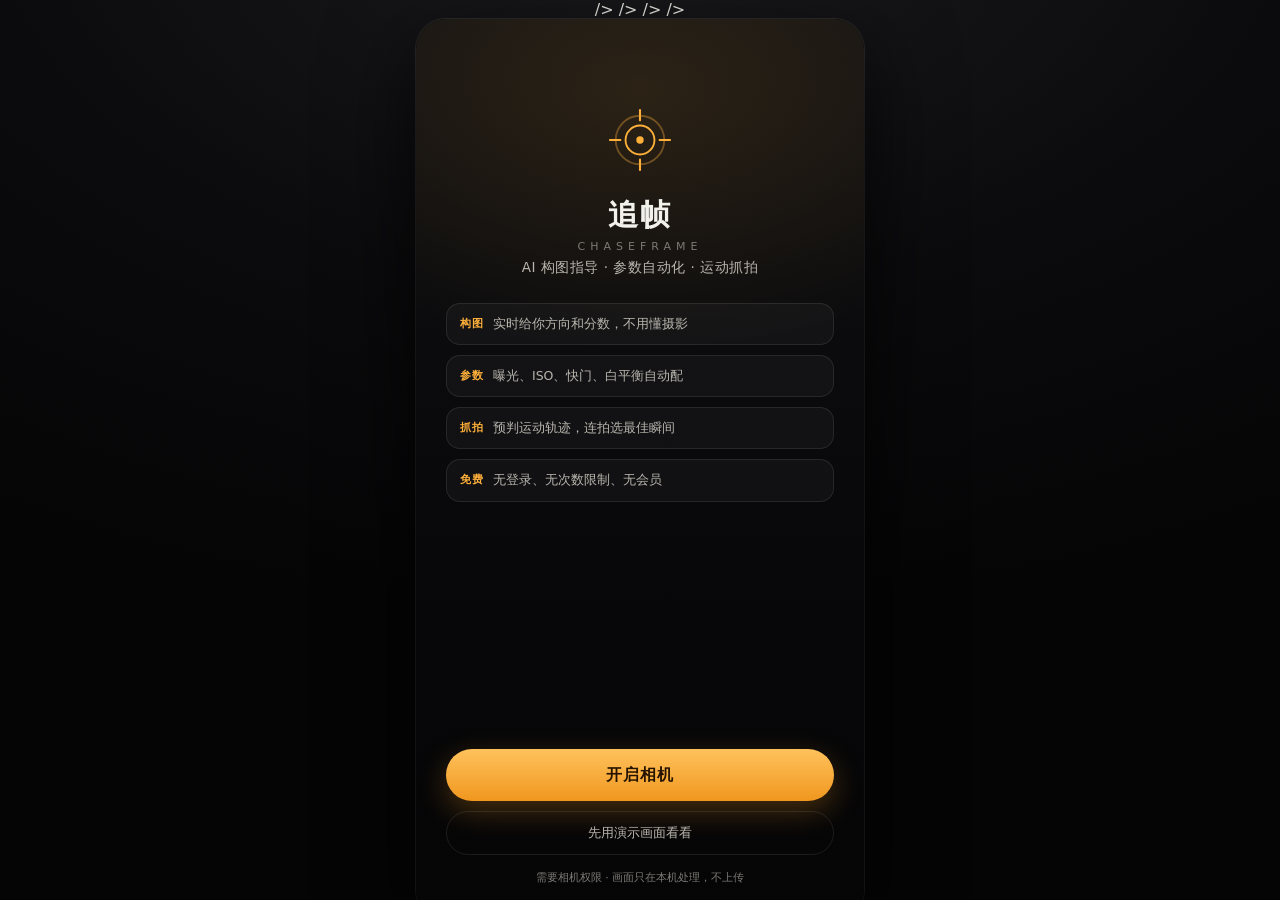
==== commit 1c6a50f8: "追帧 ChaseFrame v1.2.2：AI 构图 + 737 组滤镜 + 15 种构图 + 视频模式" ====
--- a/harmony/entry/src/main/resources/rawfile/www/index.html
+++ b/harmony/entry/src/main/resources/rawfile/www/index.html
@@ -4,7 +4,7 @@
 <meta charset="utf-8" />
 <meta name="viewport" content="width=device-width, initial-scale=1, maximum-scale=1, user-scalable=no, viewport-fit=cover" />
 <meta name="theme-color" content="#0a0a0c" />
-<meta name="app-version" content="1.2.1" /> /> /> />
+<meta name="app-version" content="1.2.2" /> /> /> /> />
 <meta name="apple-mobile-web-app-capable" content="yes" />
 <meta name="apple-mobile-web-app-status-bar-style" content="black-translucent" />
 <meta name="mobile-web-app-capable" content="yes" />
@@ -96,13 +96,6 @@
       <button id="btnExposure" class="rail-btn rail-text" title="曝光补偿">+0.0</button>
     </div>
 
-    <!-- 变焦 -->
-    <div class="zoom-bar" id="zoomBar">
-      <button class="z" data-z="1">1×</button>
-      <button class="z" data-z="2">2×</button>
-      <button class="z" data-z="3">3×</button>
-    </div>
-
     <div id="bigHint" class="big-hint">
       <span class="bh-arrow" id="bhArrow">↑</span>
       <span class="bh-text" id="bhText">对准想拍的东西</span>
@@ -125,9 +118,16 @@
         </button>
       </div>
 
-      <div class="cap-seg" id="capSeg">
-        <button data-cap="photo" class="is-active">照片</button>
-        <button data-cap="video">视频</button>
+      <div class="hud-sub">
+        <div class="cap-seg" id="capSeg">
+          <button data-cap="photo" class="is-active">照片</button>
+          <button data-cap="video">视频</button>
+        </div>
+        <div class="zoom-bar" id="zoomBar">
+          <button class="z" data-z="1">1×</button>
+          <button class="z" data-z="2">2×</button>
+          <button class="z" data-z="3">3×</button>
+        </div>
       </div>
 
       <div class="mode-scroll" id="modeScroll">
@@ -329,10 +329,10 @@
     <div class="ob-card">
       <div class="ob-step">1</div>
       <h2>对准想拍的东西</h2>
-      <p>白圈会套在主体上，方框是它该去的位置。</p>
+      <p>白圈套住主体，方框是它该去的位置。</p>
       <div class="ob-step">2</div>
       <h2>跟着箭头移手机</h2>
-      <p>把白圈挪进方框里就行，不用懂构图。</p>
+      <p>方框钉在画面里不会动，跟着箭头平移手机，让白圈靠过去就行。</p>
       <div class="ob-step">3</div>
       <h2>变绿就按快门</h2>
       <p>框变绿 = 构图到位，直接拍。</p>
--- a/harmony/entry/src/main/resources/rawfile/www/css/app.css
+++ b/harmony/entry/src/main/resources/rawfile/www/css/app.css
@@ -204,8 +204,9 @@
 .rail-btn:disabled { opacity: .35; }
 
 /* ---------- 变焦 ---------- */
+.hud-sub { display: flex; align-items: center; justify-content: space-between; gap: 10px; margin-bottom: 8px; }
+.hud-sub .cap-seg { margin: 0; }
 .zoom-bar {
-  position: absolute; left: 50%; transform: translateX(-50%); bottom: 236px; z-index: 7;
   display: flex; gap: 6px; padding: 4px; border-radius: 16px;
   background: rgba(16, 16, 18, 0.5); backdrop-filter: blur(14px);
   border: 1px solid rgba(255, 255, 255, 0.07);
@@ -777,8 +778,7 @@
 .viewfinder.simple .exif-strip { background: transparent; border-color: transparent; padding: 0; }
 .viewfinder.simple .exif-badge { margin-left: 0; }
 .viewfinder.simple .mode-scroll { justify-content: center; }
-.viewfinder.simple .cap-seg,
-.viewfinder.simple .zoom-bar,
+.viewfinder.simple .hud-sub,
 .viewfinder.simple .rail,
 .viewfinder.simple .score-meta { display: none; }
 .viewfinder.simple .score-row { margin-bottom: 6px; }
@@ -803,3 +803,6 @@
 .ob-card p { margin: 4px 0 0; font-size: 11.5px; color: var(--muted); line-height: 1.6; }
 .ob-card .btn-primary { margin-top: 16px; }
 .ob-card .btn-ghost { margin-top: 8px; font-size: 11.5px; }
+
+/* 大提示只在简易模式出现；专业模式已有评分标题与详情，避免重复与遮挡 */
+.viewfinder:not(.simple) .big-hint { display: none; }
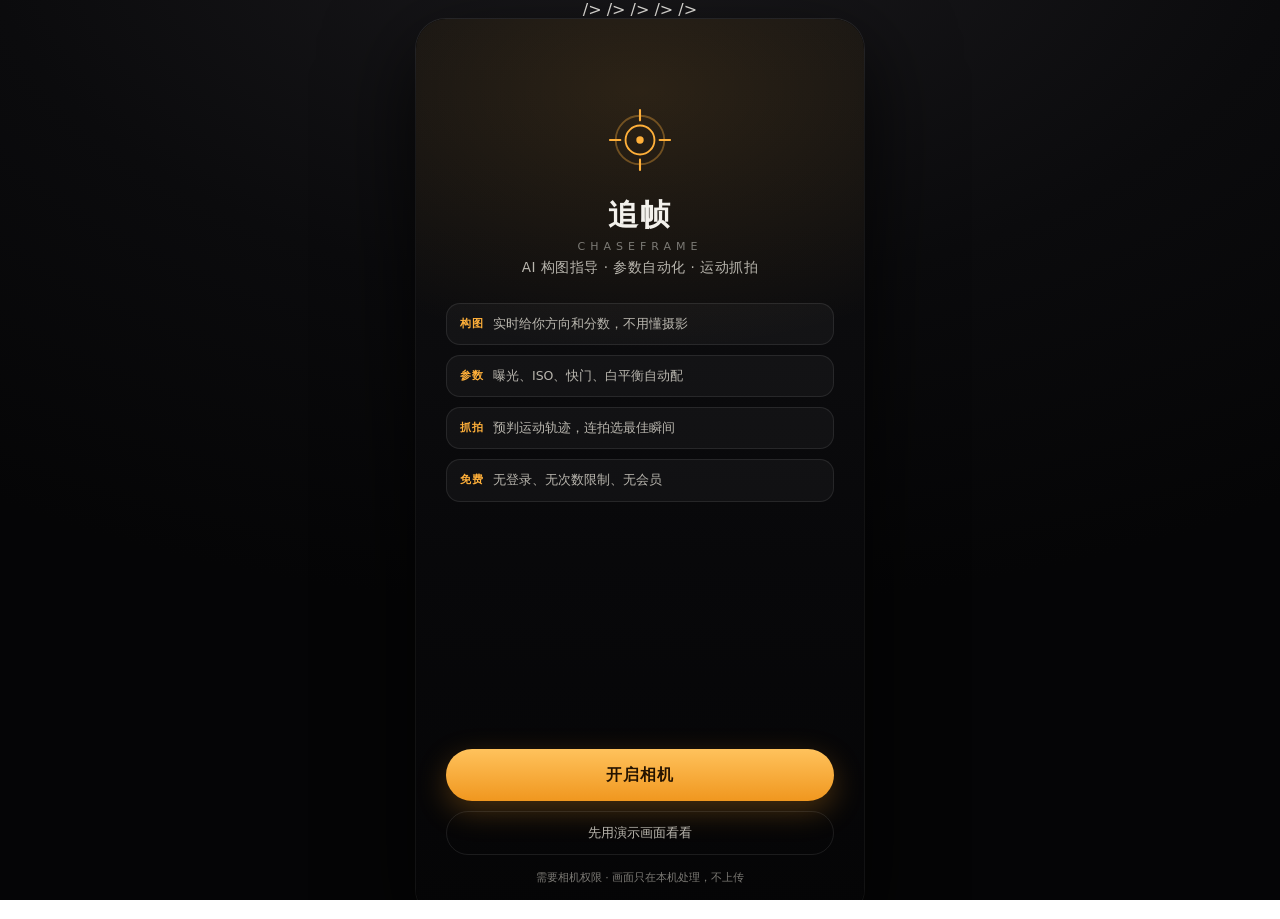
==== commit d02d157a: "追帧 ChaseFrame v1.2.3：AI 构图 + 737 组滤镜 + 15 种构图 + 视频模式" ====
--- a/harmony/entry/src/main/resources/rawfile/www/index.html
+++ b/harmony/entry/src/main/resources/rawfile/www/index.html
@@ -4,7 +4,7 @@
 <meta charset="utf-8" />
 <meta name="viewport" content="width=device-width, initial-scale=1, maximum-scale=1, user-scalable=no, viewport-fit=cover" />
 <meta name="theme-color" content="#0a0a0c" />
-<meta name="app-version" content="1.2.2" /> /> /> /> />
+<meta name="app-version" content="1.2.3" /> /> /> /> /> />
 <meta name="apple-mobile-web-app-capable" content="yes" />
 <meta name="apple-mobile-web-app-status-bar-style" content="black-translucent" />
 <meta name="mobile-web-app-capable" content="yes" />
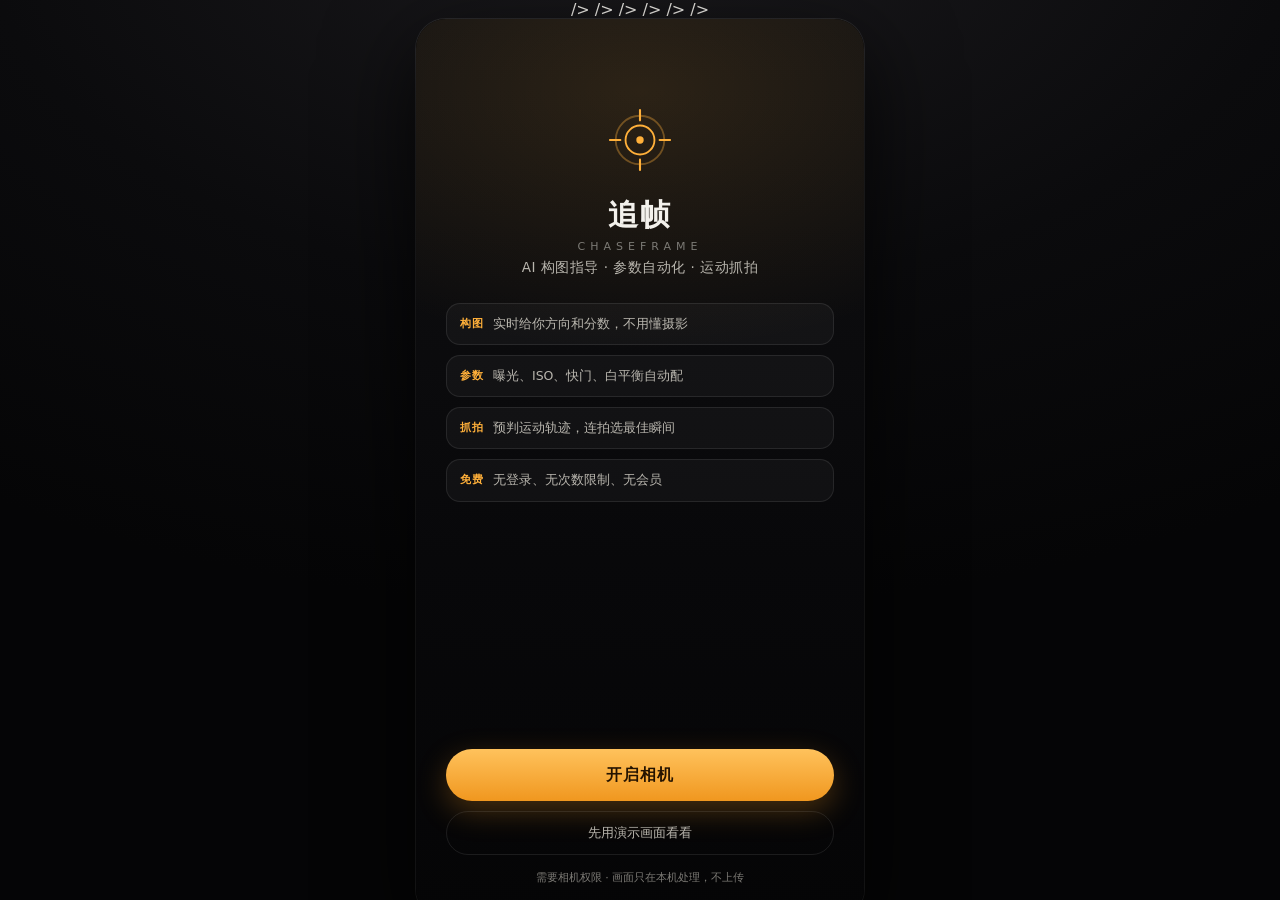
==== commit e64d711a: "追帧 ChaseFrame v1.3.0：AI 构图 + 737 组滤镜 + 15 种构图 + 视频模式" ====
--- a/harmony/entry/src/main/resources/rawfile/www/index.html
+++ b/harmony/entry/src/main/resources/rawfile/www/index.html
@@ -4,7 +4,7 @@
 <meta charset="utf-8" />
 <meta name="viewport" content="width=device-width, initial-scale=1, maximum-scale=1, user-scalable=no, viewport-fit=cover" />
 <meta name="theme-color" content="#0a0a0c" />
-<meta name="app-version" content="1.2.3" /> /> /> /> /> />
+<meta name="app-version" content="1.3.0" /> /> /> /> /> /> />
 <meta name="apple-mobile-web-app-capable" content="yes" />
 <meta name="apple-mobile-web-app-status-bar-style" content="black-translucent" />
 <meta name="mobile-web-app-capable" content="yes" />
@@ -74,6 +74,7 @@
         <span class="exif-item" id="exifEv">EV 0.0</span>
         <span class="exif-item" id="exifWb">AWB</span>
         <span class="exif-badge" id="exifMode">自动</span>
+        <span class="exif-badge alt" id="exifShot">景别 —</span>
       </div>
       <button id="btnMode" class="chip chip-text" title="切换简易/专业">简易</button>
       <button id="btnSettings" class="chip chip-icon" title="设置">
@@ -192,6 +193,7 @@
         <div class="style-grid" id="styleGrid"></div>
       </div>
       <div class="tab-pane" id="paneFilter" hidden>
+        <div class="rec-bar" id="recBar" hidden></div>
         <div class="filter-top">
           <input id="filterSearch" class="search" placeholder="搜索：portra / 黑白 / 夜景 / 电影" />
           <span class="fcount" id="filterCount"></span>
--- a/harmony/entry/src/main/resources/rawfile/www/css/app.css
+++ b/harmony/entry/src/main/resources/rawfile/www/css/app.css
@@ -806,3 +806,55 @@
 
 /* 大提示只在简易模式出现；专业模式已有评分标题与详情，避免重复与遮挡 */
 .viewfinder:not(.simple) .big-hint { display: none; }
+
+/* ================= 智能景别 / 智能推荐 ================= */
+.exif-badge.alt {
+  margin-left: 4px;
+  color: var(--accent);
+  background: rgba(255, 176, 58, .14);
+  border-color: rgba(255, 176, 58, .3);
+}
+.exif-badge.alt.closer { color: #ffc98a; background: rgba(255, 138, 92, .18); border-color: rgba(255, 138, 92, .38); }
+.exif-badge.alt.back { color: #9fe0ff; background: rgba(90, 200, 255, .14); border-color: rgba(90, 200, 255, .3); }
+
+.rec-bar { margin: 0 0 8px; }
+.rec-head {
+  display: flex; align-items: baseline; justify-content: space-between; margin-bottom: 5px;
+}
+.rec-head b { font-size: 11px; color: #f0ebe2; font-weight: 650; }
+.rec-head span { font-size: 9.5px; color: var(--muted); }
+.rec-list { display: flex; gap: 6px; overflow-x: auto; scrollbar-width: none; }
+.rec-list::-webkit-scrollbar { display: none; }
+.rec-chip {
+  flex: none; max-width: 46%; text-align: left; padding: 7px 9px 8px;
+  border-radius: 11px; border: 1px solid rgba(255, 176, 58, .28);
+  background: linear-gradient(160deg, rgba(255, 176, 58, .14), rgba(255, 176, 58, .05));
+}
+.rec-chip b { display: block; font-size: 8.5px; color: var(--accent); letter-spacing: .3px; }
+.rec-chip span { display: block; font-size: 11.5px; color: #f3efe7; font-weight: 600; margin-top: 2px; }
+.rec-chip i {
+  display: block; font-size: 9px; color: var(--muted); font-style: normal; margin-top: 3px;
+  line-height: 1.35;
+}
+.rec-chip.is-active { border-color: var(--accent); background: rgba(255, 176, 58, .2); }
+
+.fs-item.rec span { color: var(--accent); font-weight: 600; }
+.fs-item.rec img { border-color: rgba(255, 176, 58, .55); }
+
+.fs-item.rec .rec-flag {
+  position: absolute; left: 4px; top: 2px; z-index: 2;
+  font-size: 9px; color: #241300; background: var(--accent);
+  width: 13px; height: 13px; border-radius: 50%;
+  display: grid; place-items: center; line-height: 1;
+}
+.fs-item .rec-flag { display: none; }
+.fs-item.rec .rec-flag { display: grid; }
+
+/* 专业模式顶部条太挤：WB 与景别标签让位（景别在评分副标题里） */
+.viewfinder:not(.simple) #exifWb,
+.viewfinder:not(.simple) #exifShot { display: none; }
+.viewfinder:not(.simple) .exif-strip { gap: 4px; font-size: 10px; }
+
+/* 评分文字压在画面上时也要读得清 */
+.score-title { text-shadow: 0 1px 3px rgba(0, 0, 0, .85); }
+.score-detail { text-shadow: 0 1px 2px rgba(0, 0, 0, .8); }
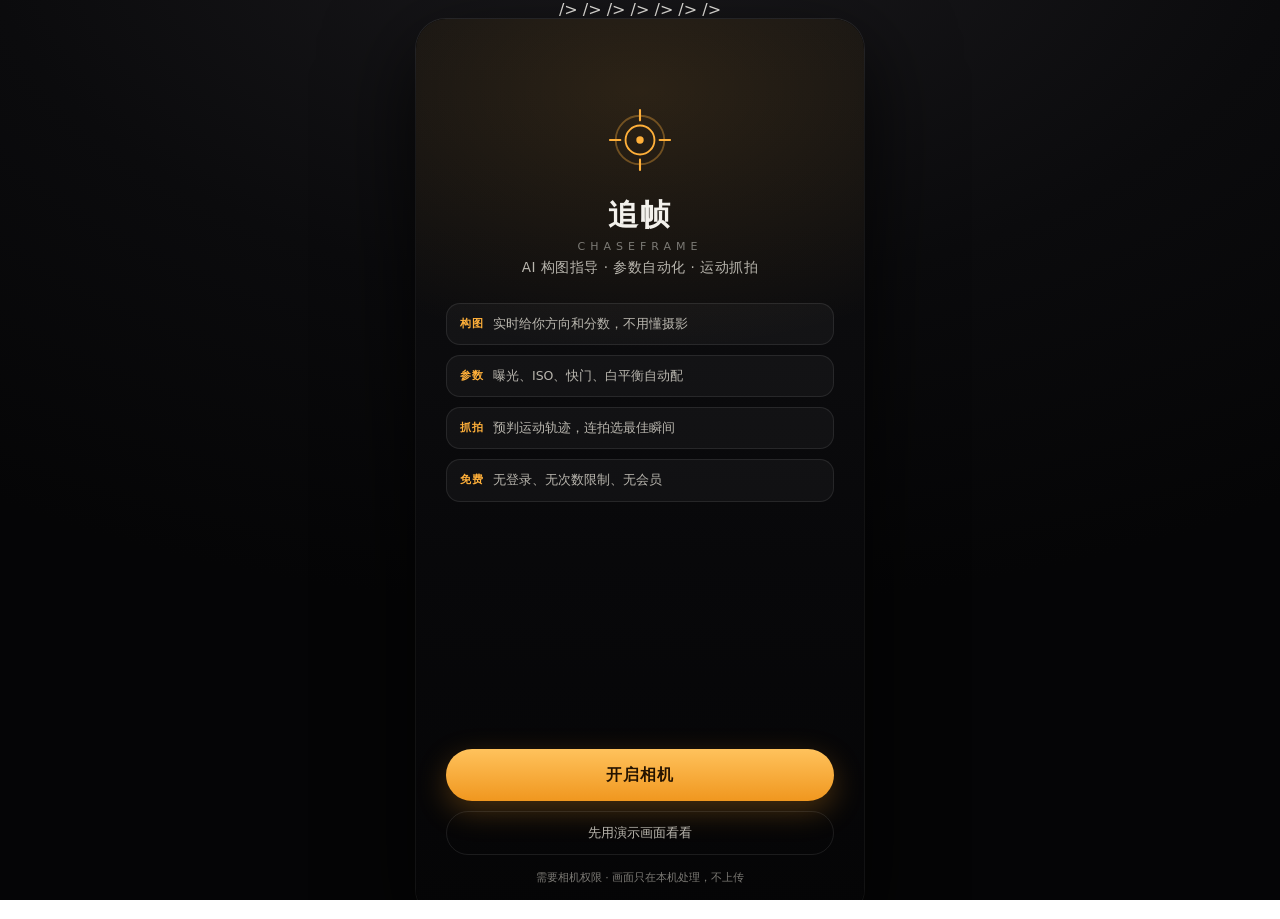
==== commit 1c965949: "追帧 ChaseFrame v1.3.1：AI 构图 + 737 组滤镜 + 15 种构图 + 视频模式" ====
--- a/harmony/entry/src/main/resources/rawfile/www/index.html
+++ b/harmony/entry/src/main/resources/rawfile/www/index.html
@@ -4,7 +4,7 @@
 <meta charset="utf-8" />
 <meta name="viewport" content="width=device-width, initial-scale=1, maximum-scale=1, user-scalable=no, viewport-fit=cover" />
 <meta name="theme-color" content="#0a0a0c" />
-<meta name="app-version" content="1.3.0" /> /> /> /> /> /> />
+<meta name="app-version" content="1.3.1" /> /> /> /> /> /> /> />
 <meta name="apple-mobile-web-app-capable" content="yes" />
 <meta name="apple-mobile-web-app-status-bar-style" content="black-translucent" />
 <meta name="mobile-web-app-capable" content="yes" />
@@ -75,6 +75,7 @@
         <span class="exif-item" id="exifWb">AWB</span>
         <span class="exif-badge" id="exifMode">自动</span>
         <span class="exif-badge alt" id="exifShot">景别 —</span>
+        <button class="exif-badge zoom" id="zoomChip" hidden>1.0×</button>
       </div>
       <button id="btnMode" class="chip chip-text" title="切换简易/专业">简易</button>
       <button id="btnSettings" class="chip chip-icon" title="设置">
@@ -280,6 +281,7 @@
         <label class="row"><span>运动优先快门</span><input type="checkbox" id="optFast" checked /><i class="sw"></i></label>
         <label class="row"><span>硬件参数直写</span><input type="checkbox" id="optHw" checked /><i class="sw"></i></label>
         <label class="row"><span>构图到位自动抓拍</span><input type="checkbox" id="optAuto" /><i class="sw"></i></label>
+        <label class="row"><span>特写自动变焦</span><input type="checkbox" id="optAutoZoom" checked /><i class="sw"></i></label>
         <div class="row col">
           <span>曝光补偿 <b id="evVal">+0.0</b></span>
           <input type="range" id="optEv" min="-2" max="2" step="0.1" value="0" />
--- a/harmony/entry/src/main/resources/rawfile/www/css/app.css
+++ b/harmony/entry/src/main/resources/rawfile/www/css/app.css
@@ -858,3 +858,18 @@
 /* 评分文字压在画面上时也要读得清 */
 .score-title { text-shadow: 0 1px 3px rgba(0, 0, 0, .85); }
 .score-detail { text-shadow: 0 1px 2px rgba(0, 0, 0, .8); }
+
+/* 数码变焦：镜头不支持硬件 zoom 时，用缩放画面实现 */
+#video { transform: scale(var(--z, 1)); transform-origin: 50% 50%; }
+#video.mirror { transform: scale(var(--z, 1)) scaleX(-1); }
+#demoCanvasWrap { transform: scale(var(--z, 1)); transform-origin: 50% 50%; }
+
+/* 变焦数字胶囊（简易模式可见，点一下回到 1×） */
+.exif-badge.zoom {
+  margin-left: 4px;
+  color: #ffd9a8;
+  background: rgba(255, 176, 58, .18);
+  border: 1px solid rgba(255, 176, 58, .42);
+  font-variant-numeric: tabular-nums;
+}
+.viewfinder:not(.simple) #zoomChip { display: none; }
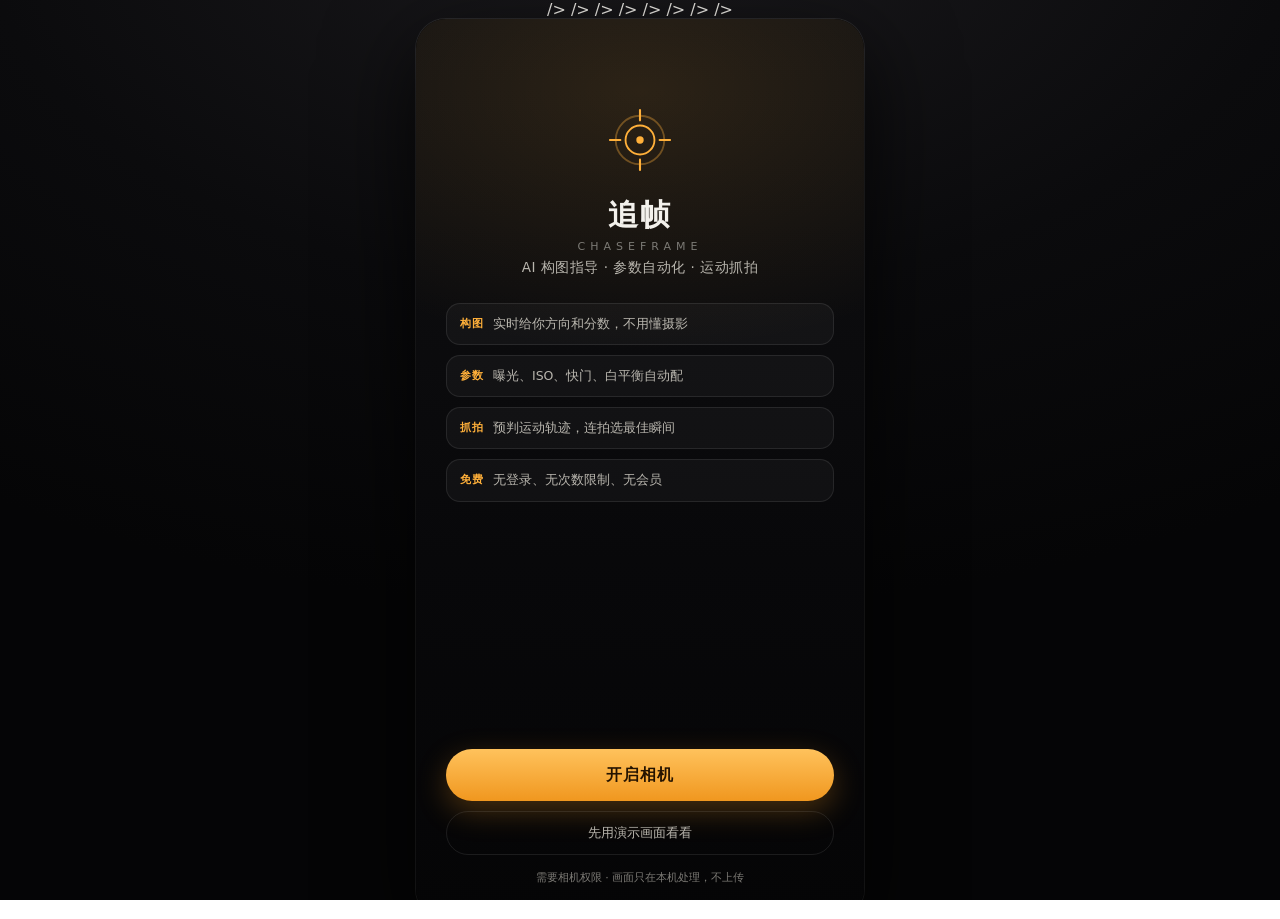
==== commit b6036221: "追帧 ChaseFrame v1.3.2：AI 构图 + 737 组滤镜 + 15 种构图 + 视频模式" ====
--- a/harmony/entry/src/main/resources/rawfile/www/index.html
+++ b/harmony/entry/src/main/resources/rawfile/www/index.html
@@ -4,7 +4,7 @@
 <meta charset="utf-8" />
 <meta name="viewport" content="width=device-width, initial-scale=1, maximum-scale=1, user-scalable=no, viewport-fit=cover" />
 <meta name="theme-color" content="#0a0a0c" />
-<meta name="app-version" content="1.3.1" /> /> /> /> /> /> /> />
+<meta name="app-version" content="1.3.2" /> /> /> /> /> /> /> /> />
 <meta name="apple-mobile-web-app-capable" content="yes" />
 <meta name="apple-mobile-web-app-status-bar-style" content="black-translucent" />
 <meta name="mobile-web-app-capable" content="yes" />
@@ -290,8 +290,16 @@
 
       <div class="group">
         <div class="group-title">出片</div>
+        <label class="row"><span>拍摄分辨率</span>
+          <select id="optRes">
+            <option value="auto">自动</option>
+            <option value="4k">4K · 3840×2160</option>
+            <option value="1080">1080p</option>
+            <option value="720">720p</option>
+          </select>
+        </label>
         <label class="row"><span>画幅比例</span>
-          <select id="optRatio"><option value="4:3">4:3</option><option value="16:9">16:9</option><option value="1:1">1:1</option><option value="9:16">9:16</option></select>
+          <select id="optRatio"><option value="4:3">4:3</option><option value="16:9">16:9</option><option value="1:1">1:1</option><option value="5:4">5:4</option><option value="9:16">9:16</option></select>
         </label>
         <label class="row"><span>参数水印</span><input type="checkbox" id="optWatermark" /><i class="sw"></i></label>
         <label class="row"><span>保存后震动反馈</span><input type="checkbox" id="optHaptic" checked /><i class="sw"></i></label>
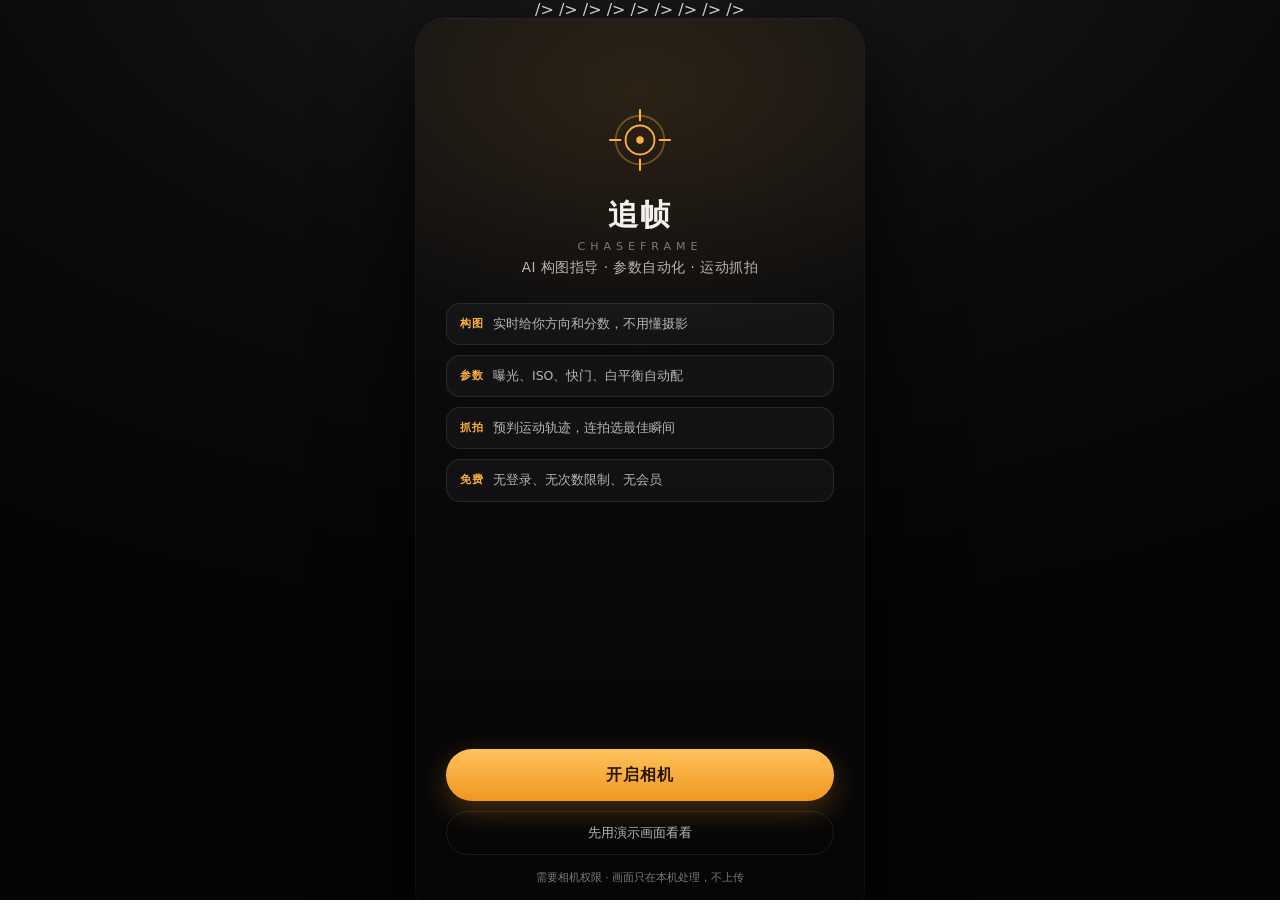
==== commit 1b9c2bef: "追帧 ChaseFrame v1.3.3：AI 构图 + 737 组滤镜 + 15 种构图 + 视频模式" ====
--- a/harmony/entry/src/main/resources/rawfile/www/index.html
+++ b/harmony/entry/src/main/resources/rawfile/www/index.html
@@ -4,7 +4,7 @@
 <meta charset="utf-8" />
 <meta name="viewport" content="width=device-width, initial-scale=1, maximum-scale=1, user-scalable=no, viewport-fit=cover" />
 <meta name="theme-color" content="#0a0a0c" />
-<meta name="app-version" content="1.3.2" /> /> /> /> /> /> /> /> />
+<meta name="app-version" content="1.3.3" /> /> /> /> /> /> /> /> /> />
 <meta name="apple-mobile-web-app-capable" content="yes" />
 <meta name="apple-mobile-web-app-status-bar-style" content="black-translucent" />
 <meta name="mobile-web-app-capable" content="yes" />
@@ -76,6 +76,7 @@
         <span class="exif-badge" id="exifMode">自动</span>
         <span class="exif-badge alt" id="exifShot">景别 —</span>
         <button class="exif-badge zoom" id="zoomChip" hidden>1.0×</button>
+        <button class="exif-badge lock" id="lockChip" hidden>锁定 10s</button>
       </div>
       <button id="btnMode" class="chip chip-text" title="切换简易/专业">简易</button>
       <button id="btnSettings" class="chip chip-icon" title="设置">
--- a/harmony/entry/src/main/resources/rawfile/www/css/app.css
+++ b/harmony/entry/src/main/resources/rawfile/www/css/app.css
@@ -873,3 +873,12 @@
   font-variant-numeric: tabular-nums;
 }
 .viewfinder:not(.simple) #zoomChip { display: none; }
+
+/* 主体锁定胶囊：让"圈为什么不动"有明确解释 */
+.exif-badge.lock {
+  margin-left: 4px;
+  color: #d7f0ff;
+  background: rgba(90, 200, 255, .16);
+  border: 1px solid rgba(90, 200, 255, .42);
+  font-variant-numeric: tabular-nums;
+}
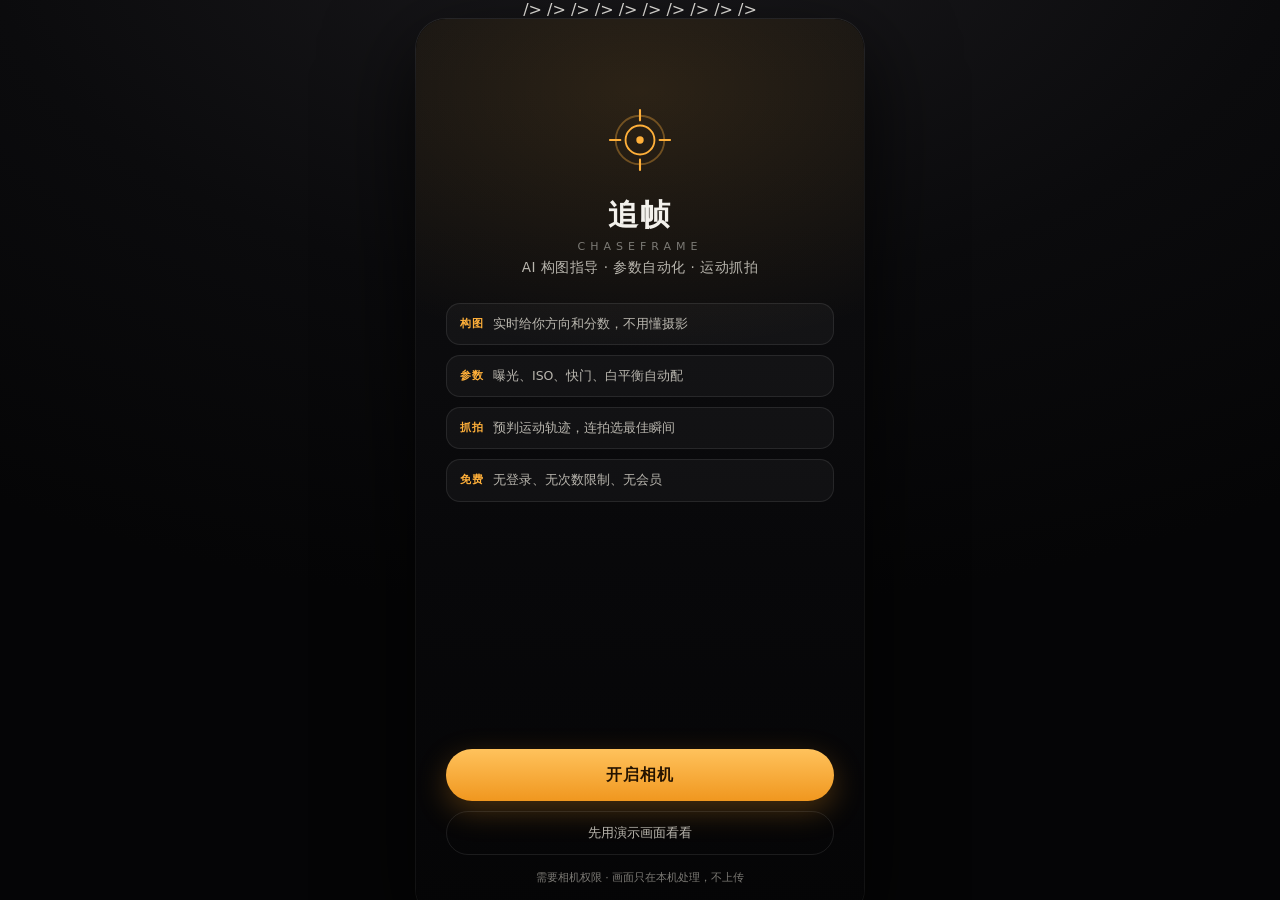
==== commit a2847464: "追帧 ChaseFrame v1.3.4：AI 构图 + 737 组滤镜 + 15 种构图 + 视频模式" ====
--- a/harmony/entry/src/main/resources/rawfile/www/index.html
+++ b/harmony/entry/src/main/resources/rawfile/www/index.html
@@ -4,7 +4,7 @@
 <meta charset="utf-8" />
 <meta name="viewport" content="width=device-width, initial-scale=1, maximum-scale=1, user-scalable=no, viewport-fit=cover" />
 <meta name="theme-color" content="#0a0a0c" />
-<meta name="app-version" content="1.3.3" /> /> /> /> /> /> /> /> /> />
+<meta name="app-version" content="1.3.4" /> /> /> /> /> /> /> /> /> /> />
 <meta name="apple-mobile-web-app-capable" content="yes" />
 <meta name="apple-mobile-web-app-status-bar-style" content="black-translucent" />
 <meta name="mobile-web-app-capable" content="yes" />
@@ -345,7 +345,7 @@
       <p>白圈套住主体，方框是它该去的位置。</p>
       <div class="ob-step">2</div>
       <h2>跟着箭头移手机</h2>
-      <p>方框钉在画面里不会动，跟着箭头平移手机，让白圈靠过去就行。</p>
+      <p>方框钉在画面里不会动。手机往左移，画面里的东西（包括白圈）会往右滑——跟着箭头平移到白圈进框为止。</p>
       <div class="ob-step">3</div>
       <h2>变绿就按快门</h2>
       <p>框变绿 = 构图到位，直接拍。</p>
